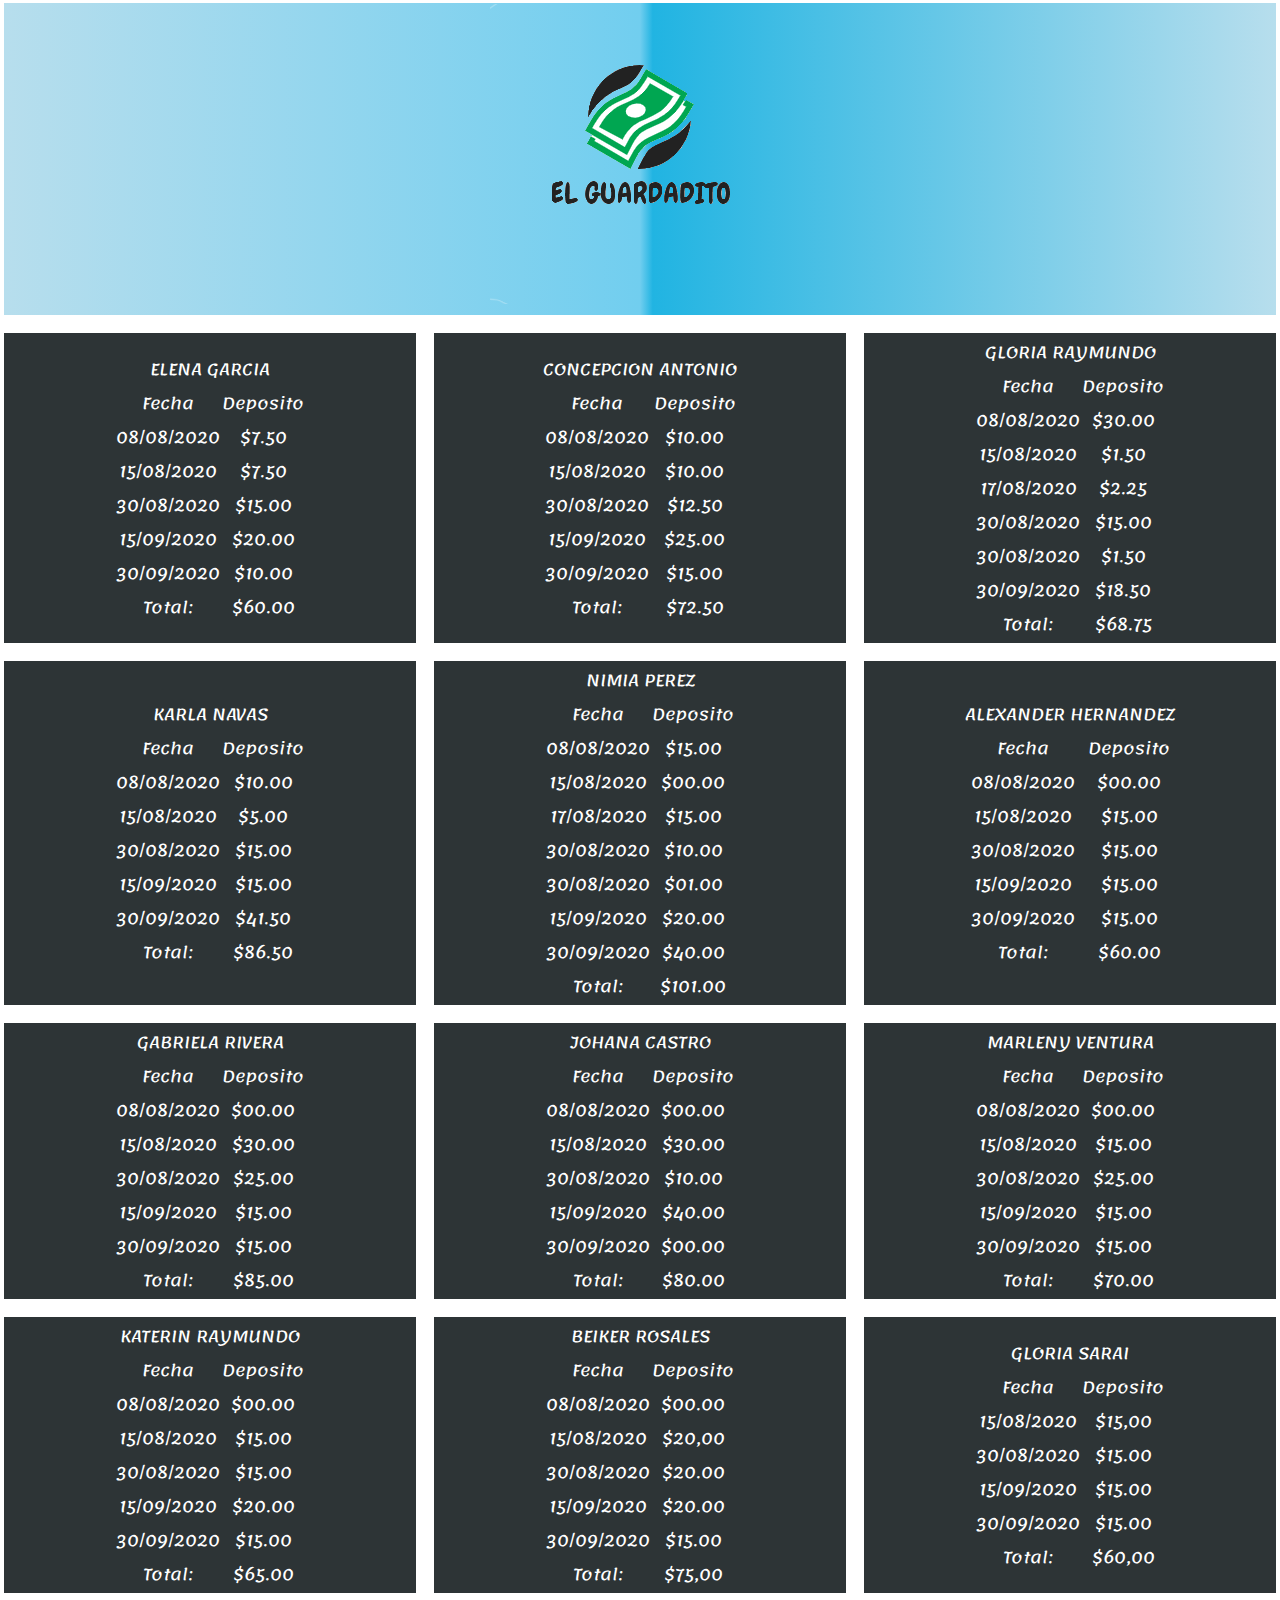
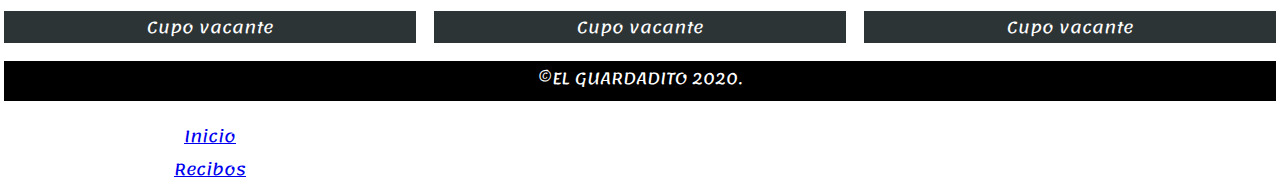
==== index.html @ 53674a28 "Update index.html" ====
<!DOCTYPE html>
<html lang="en">
<head>
    <meta charset="UTF-8">
    <meta name="viewport" content="width=device-width, initial-scale=1.0">
    <title>..:: EL GUARDADITO ::..</title>
    <link rel="shortcut icon" href="Assets/logo.ico" type="image/x-icon">
    <link href="https://fonts.googleapis.com/css2?family=Lemonada:wght@500&display=swap" rel="stylesheet">
    <link rel="stylesheet" href="css/estilo.css">
</head>
<body>
    <div class="contedor">
        <div class="Elemento1">
            <img src="Assets/logo.png">
        </div>

        <div class="nav">
            <ul>
                <li><a href="index.html">Inicio</a></li>
                <li><a href="../ElGuardadito/Page/Recibos.html">Recibos</a></li>
            </ul>
        </div>

        <div class="Elemento2">
            <table>
                <tr>
                    <td colspan="2">ELENA GARCIA</td>
                </tr>
                <tr>
                    <td>Fecha</td>
                    <td>Deposito</td>
                </tr>
                <tr>
                    <td>08/08/2020</td>
                    <td>$7.50</td>
                </tr>
                <tr>
                    <td>15/08/2020</td>
                    <td>$7.50</td>
                </tr>
                <tr>
                    <td>30/08/2020</td>
                    <td>$15.00</td>
                </tr>
                <tr>
                    <td>15/09/2020</td>
                    <td>$20.00</td>
                </tr>
                <tr>
                    <td>30/09/2020</td>
                    <td>$10.00</td>
                </tr>
                <tr>
                    <td>Total:</td>
                    <td>$60.00</td>
                </tr>
            </table>
        </div>

        <div class="Elemento3">
            <table>
                <tr>
                    <td colspan="2">CONCEPCION ANTONIO</td>
                </tr>
                <tr>
                    <td>Fecha</td>
                    <td>Deposito</td>
                </tr>
                <tr>
                    <td>08/08/2020</td>
                    <td>$10.00</td>
                </tr>
                <tr>
                    <td>15/08/2020</td>
                    <td>$10.00</td>
                </tr>
                <tr>
                    <td>30/08/2020</td>
                    <td>$12.50</td>
                </tr>
                <tr>
                    <td>15/09/2020</td>
                    <td>$25.00</td>
                </tr>
                <tr>
                    <td>30/09/2020</td>
                    <td>$15.00</td>
                </tr>
                <tr>
                    <td>Total:</td>
                    <td>$72.50</td>
                </tr>
            </table>
        </div>

        <div class="Elemento4">
            <table>
                <tr>
                    <td colspan="2">GLORIA RAYMUNDO</td>
                </tr>
                <tr>
                    <td>Fecha</td>
                    <td>Deposito</td>
                </tr>
                <tr>
                    <td>08/08/2020</td>
                    <td>$30.00</td>
                </tr>
                <tr>
                    <td>15/08/2020</td>
                    <td>$1.50</td>
                </tr>
                <tr>
                    <td>17/08/2020</td>
                    <td>$2.25</td>
                </tr>
                <tr>
                    <td>30/08/2020</td>
                    <td>$15.00</td>
                </tr>
                <tr>
                    <td>30/08/2020</td>
                    <td>$1.50</td>
                </tr>
                <tr>
                    <td>30/09/2020</td>
                    <td>$18.50</td>
                </tr>
                <tr>
                    <td>Total:</td>
                    <td>$68.75</td>
                </tr>
            </table>
        </div>

        <div class="Elemento5">
            <table>
                <tr>
                    <td colspan="2">KARLA NAVAS</td>
                </tr>
                <tr>
                    <td>Fecha</td>
                    <td>Deposito</td>
                </tr>
                <tr>
                    <td>08/08/2020</td>
                    <td>$10.00</td>
                </tr>
                <tr>
                    <td>15/08/2020</td>
                    <td>$5.00</td>
                </tr>
                <tr>
                    <td>30/08/2020</td>
                    <td>$15.00</td>
                </tr>
                <tr>
                    <td>15/09/2020</td>
                    <td>$15.00</td>
                </tr>
                <tr>
                    <td>30/09/2020</td>
                    <td>$41.50</td>
                </tr>
                <tr>
                    <td>Total:</td>
                    <td>$86.50</td>
                </tr>
            </table>
        </div>

        <div class="Elemento6">
            <table>
                <tr>
                    <td colspan="2">NIMIA PEREZ</td>
                </tr>
                <tr>
                    <td>Fecha</td>
                    <td>Deposito</td>
                </tr>
                <tr>
                    <td>08/08/2020</td>
                    <td>$15.00</td>
                </tr>
                <tr>
                    <td>15/08/2020</td>
                    <td>$00.00</td>
                </tr>
                <tr>
                    <td>17/08/2020</td>
                    <td>$15.00</td>
                </tr>
                <tr>
                    <td>30/08/2020</td>
                    <td>$10.00</td>
                </tr>
                <tr>
                    <td>30/08/2020</td>
                    <td>$01.00</td>
                </tr>
                <tr>
                    <td>15/09/2020</td>
                    <td>$20.00</td>
                </tr>
                <tr>
                    <td>30/09/2020</td>
                    <td>$40.00</td>
                </tr>
                <tr>
                    <td>Total:</td>
                    <td>$101.00</td>
                </tr>
            </table>
        </div>

        <div class="Elemento7">
            <table>
                <tr>
                    <td colspan="2">ALEXANDER HERNANDEZ</td>
                </tr>
                <tr>
                    <td>Fecha</td>
                    <td>Deposito</td>
                </tr>
                <tr>
                    <td>08/08/2020</td>
                    <td>$00.00</td>
                </tr>
                <tr>
                    <td>15/08/2020</td>
                    <td>$15.00</td>
                </tr>
                <tr>
                    <td>30/08/2020</td>
                    <td>$15.00</td>
                </tr>
                <tr>
                    <td>15/09/2020</td>
                    <td>$15.00</td>
                </tr>
                <tr>
                    <td>30/09/2020</td>
                    <td>$15.00</td>
                </tr>
                <tr>
                    <td>Total:</td>
                    <td>$60.00</td>
                </tr>
            </table>
        </div>

        <div class="Elemento8">
            <table>
                <tr>
                    <td colspan="2">GABRIELA RIVERA</td>
                </tr>
                <tr>
                    <td>Fecha</td>
                    <td>Deposito</td>
                </tr>
                <tr>
                    <td>08/08/2020</td>
                    <td>$00.00</td>
                </tr>
                <tr>
                    <td>15/08/2020</td>
                    <td>$30.00</td>
                </tr>
                <tr>
                    <td>30/08/2020</td>
                    <td>$25.00</td>
                </tr>
                <tr>
                    <td>15/09/2020</td>
                    <td>$15.00</td>
                </tr>
                <tr>
                    <td>30/09/2020</td>
                    <td>$15.00</td>
                </tr>
                <tr>
                    <td>Total:</td>
                    <td>$85.00</td>
                </tr>
            </table>
        </div>

        <div class="Elemento9">
            <table>
                <tr>
                    <td colspan="2">JOHANA CASTRO</td>
                </tr>
                <tr>
                    <td>Fecha</td>
                    <td>Deposito</td>
                </tr>
                <tr>
                    <td>08/08/2020</td>
                    <td>$00.00</td>
                </tr>
                <tr>
                    <td>15/08/2020</td>
                    <td>$30.00</td>
                </tr>
                <tr>
                    <td>30/08/2020</td>
                    <td>$10.00</td>
                </tr>
                <tr>
                    <td>15/09/2020</td>
                    <td>$40.00</td>
                </tr>
                <tr>
                    <td>30/09/2020</td>
                    <td>$00.00</td>
                </tr>
                <tr>
                    <td>Total:</td>
                    <td>$80.00</td>
                </tr>
            </table>
        </div>

        <div class="Elemento10">
            <table>
                <tr>
                    <td colspan="2">MARLENY VENTURA</td>
                </tr>
                <tr>
                    <td>Fecha</td>
                    <td>Deposito</td>
                </tr>
                <tr>
                    <td>08/08/2020</td>
                    <td>$00.00</td>
                </tr>
                <tr>
                    <td>15/08/2020</td>
                    <td>$15.00</td>
                </tr>
                <tr>
                    <td>30/08/2020</td>
                    <td>$25.00</td>
                </tr>
                <tr>
                    <td>15/09/2020</td>
                    <td>$15.00</td>
                </tr>
                <tr>
                    <td>30/09/2020</td>
                    <td>$15.00</td>
                </tr>
                <tr>
                    <td>Total:</td>
                    <td>$70.00</td>
                </tr>
            </table>
        </div>

        <div class="Elemento11">
            <table>
                <tr>
                    <td colspan="2">KATERIN RAYMUNDO</td>
                </tr>
                <tr>
                    <td>Fecha</td>
                    <td>Deposito</td>
                </tr>
                <tr>
                    <td>08/08/2020</td>
                    <td>$00.00</td>
                </tr>
                <tr>
                    <td>15/08/2020</td>
                    <td>$15.00</td>
                </tr>
                <tr>
                    <td>30/08/2020</td>
                    <td>$15.00</td>
                </tr>
                <tr>
                    <td>15/09/2020</td>
                    <td>$20.00</td>
                </tr>
                <tr>
                    <td>30/09/2020</td>
                    <td>$15.00</td>
                </tr>
                <tr>
                    <td>Total:</td>
                    <td>$65.00</td>
                </tr>
            </table>
        </div>

        <div class="Elemento12">
            <table>
                <tr>
                    <td colspan="2">BEIKER ROSALES</td>
                </tr>
                <tr>
                    <td>Fecha</td>
                    <td>Deposito</td>
                </tr>
                <tr>
                    <td>08/08/2020</td>
                    <td>$00.00</td>
                </tr>
                <tr>
                    <td>15/08/2020</td>
                    <td>$20,00</td>
                </tr>
                <tr>
                    <td>30/08/2020</td>
                    <td>$20.00</td>
                </tr>
                <tr>
                    <td>15/09/2020</td>
                    <td>$20.00</td>
                </tr>
                <tr>
                    <td>30/09/2020</td>
                    <td>$15.00</td>
                </tr>
                <tr>
                    <td>Total:</td>
                    <td>$75,00</td>
                </tr>
            </table>
        </div>

        <div class="Elemento13">
            <table>
                <tr>
                    <td colspan="2">GLORIA SARAI</td>
                </tr>
                <tr>
                    <td>Fecha</td>
                    <td>Deposito</td>
                </tr>
                <tr>
                    <td>15/08/2020</td>
                    <td>$15,00</td>
                </tr>
                <tr>
                    <td>30/08/2020</td>
                    <td>$15.00</td>
                </tr>
                <tr>
                    <td>15/09/2020</td>
                    <td>$15.00</td>
                </tr>
                <tr>
                    <td>30/09/2020</td>
                    <td>$15.00</td>
                </tr>
                <tr>
                    <td>Total:</td>
                    <td>$60,00</td>
                </tr>
            </table>
        </div>

        <div class="Elemento15">
            <tr>
                <td>Cupo vacante</td>
            </tr>
        </div>

        <div class="Elemento16">
            <tr>
                <td>Cupo vacante</td>
            </tr>
        </div>

        <div class="Elemento17">
            <tr>
                <td>Cupo vacante</td>
            </tr>
        </div>

        <div class="Elemento14">
            <p>&COPY;EL GUARDADITO 2020.</p>
        </div>
    </div>
</body>
</html>
---- css/estilo.css ----
*{
    padding: 0px;
    margin: 1px;
}

.contedor{
    font-family: 'Lemonada', cursive;
    display: grid;
    text-align: center;
    height: 80vh;
    gap: 1em;
    grid-template-columns: 1fr 1fr 1fr;
    grid-template-rows: repeat(3, auto);
    grid-template-areas:
    "E1 E1 E1"
    "E2 E3 E4"
    "E5 E6 E7"
    "E8 E9 E10"
    "E11 E12 E13"
    "E15 E16 E17"
    "E14 E14 E14";
}

.Elemento1{
    background: rgba(183,222,237,1);
    background: -moz-linear-gradient(left, rgba(183,222,237,1) 0%, rgba(113,206,239,1) 50%, rgba(33,180,226,1) 51%, rgba(183,222,237,1) 100%);
    background: -webkit-gradient(left top, right top, color-stop(0%, rgba(183,222,237,1)), color-stop(50%, rgba(113,206,239,1)), color-stop(51%, rgba(33,180,226,1)), color-stop(100%, rgba(183,222,237,1)));
    background: -webkit-linear-gradient(left, rgba(183,222,237,1) 0%, rgba(113,206,239,1) 50%, rgba(33,180,226,1) 51%, rgba(183,222,237,1) 100%);
    background: -o-linear-gradient(left, rgba(183,222,237,1) 0%, rgba(113,206,239,1) 50%, rgba(33,180,226,1) 51%, rgba(183,222,237,1) 100%);
    background: -ms-linear-gradient(left, rgba(183,222,237,1) 0%, rgba(113,206,239,1) 50%, rgba(33,180,226,1) 51%, rgba(183,222,237,1) 100%);
    background: linear-gradient(to right, rgba(183,222,237,1) 0%, rgba(113,206,239,1) 50%, rgba(33,180,226,1) 51%, rgba(183,222,237,1) 100%);
    filter: progid:DXImageTransform.Microsoft.gradient( startColorstr='#b7deed', endColorstr='#b7deed', GradientType=1 );
    grid-area: E1;
}

.Elemento2{grid-area: E2;}
.Elemento3{grid-area: E3;}
.Elemento4{grid-area: E4;}
.Elemento5{grid-area: E5;}
.Elemento6{grid-area: E6;}
.Elemento7{grid-area: E7;}
.Elemento8{grid-area: E8;}
.Elemento9{grid-area: E9;}
.Elemento10{grid-area: E10;}
.Elemento11{grid-area: E11;}
.Elemento12{grid-area: E12;}
.Elemento13{grid-area: E13;}
.Elemento15{grid-area: E15;}
.Elemento16{grid-area: E16;}
.Elemento17{grid-area: E17;}

.Elemento14{grid-area: E14; background: black; color: white; height: 40px;}

.contedor > .Elemento2:hover,
.contedor > .Elemento3:hover,
.contedor > .Elemento4:hover,
.contedor > .Elemento5:hover,
.contedor > .Elemento6:hover,
.contedor > .Elemento7:hover,
.contedor > .Elemento8:hover,
.contedor > .Elemento9:hover,
.contedor > .Elemento10:hover,
.contedor > .Elemento11:hover,
.contedor > .Elemento12:hover,
.contedor > .Elemento13:hover,
.contedor > .Elemento15:hover,
.contedor > .Elemento16:hover,
.contedor > .Elemento17:hover{
    cursor: pointer;
    color: #000000;
    background: rgba(168,189,106,1);
    background: -moz-linear-gradient(left, rgba(168,189,106,1) 0%, rgba(168,189,106,1) 9%, rgba(168,189,106,1) 19%, rgba(158,184,96,1) 26%, rgba(142,176,80,1) 38%, rgba(121,165,59,1) 53%, rgba(100,155,38,1) 68%, rgba(87,149,25,1) 77%, rgba(76,143,14,1) 85%, rgba(76,143,14,1) 93%, rgba(76,143,14,1) 100%);
    background: -webkit-gradient(left top, right top, color-stop(0%, rgba(168,189,106,1)), color-stop(9%, rgba(168,189,106,1)), color-stop(19%, rgba(168,189,106,1)), color-stop(26%, rgba(158,184,96,1)), color-stop(38%, rgba(142,176,80,1)), color-stop(53%, rgba(121,165,59,1)), color-stop(68%, rgba(100,155,38,1)), color-stop(77%, rgba(87,149,25,1)), color-stop(85%, rgba(76,143,14,1)), color-stop(93%, rgba(76,143,14,1)), color-stop(100%, rgba(76,143,14,1)));
    background: -webkit-linear-gradient(left, rgba(168,189,106,1) 0%, rgba(168,189,106,1) 9%, rgba(168,189,106,1) 19%, rgba(158,184,96,1) 26%, rgba(142,176,80,1) 38%, rgba(121,165,59,1) 53%, rgba(100,155,38,1) 68%, rgba(87,149,25,1) 77%, rgba(76,143,14,1) 85%, rgba(76,143,14,1) 93%, rgba(76,143,14,1) 100%);
    background: -o-linear-gradient(left, rgba(168,189,106,1) 0%, rgba(168,189,106,1) 9%, rgba(168,189,106,1) 19%, rgba(158,184,96,1) 26%, rgba(142,176,80,1) 38%, rgba(121,165,59,1) 53%, rgba(100,155,38,1) 68%, rgba(87,149,25,1) 77%, rgba(76,143,14,1) 85%, rgba(76,143,14,1) 93%, rgba(76,143,14,1) 100%);
    background: -ms-linear-gradient(left, rgba(168,189,106,1) 0%, rgba(168,189,106,1) 9%, rgba(168,189,106,1) 19%, rgba(158,184,96,1) 26%, rgba(142,176,80,1) 38%, rgba(121,165,59,1) 53%, rgba(100,155,38,1) 68%, rgba(87,149,25,1) 77%, rgba(76,143,14,1) 85%, rgba(76,143,14,1) 93%, rgba(76,143,14,1) 100%);
    background: linear-gradient(to right, rgba(168,189,106,1) 0%, rgba(168,189,106,1) 9%, rgba(168,189,106,1) 19%, rgba(158,184,96,1) 26%, rgba(142,176,80,1) 38%, rgba(121,165,59,1) 53%, rgba(100,155,38,1) 68%, rgba(87,149,25,1) 77%, rgba(76,143,14,1) 85%, rgba(76,143,14,1) 93%, rgba(76,143,14,1) 100%);
    filter: progid:DXImageTransform.Microsoft.gradient( startColorstr='#a8bd6a', endColorstr='#4c8f0e', GradientType=1 );
}

.contedor > .Elemento2,
.contedor > .Elemento3,
.contedor > .Elemento4,
.contedor > .Elemento5,
.contedor > .Elemento6,
.contedor > .Elemento7,
.contedor > .Elemento8,
.contedor > .Elemento9,
.contedor > .Elemento10,
.contedor > .Elemento11,
.contedor > .Elemento12,
.contedor > .Elemento13,
.contedor > .Elemento15,
.contedor > .Elemento16,
.contedor > .Elemento17{
    background: #2d3436;
    color: #ffffff;
    display: flex;
    align-items: center;
    justify-content: center;
    transition: all 0.5s ease;
}

div table tr td{
    text-align: center;
}

@media all and (max-width: 1000px){
   .contedor{
       grid-template-columns: 1fr 1fr;
       gap: 1em;
       grid-template-rows: repeat(2, auto);
       grid-template-areas:
       "E1 E1"
       "E2 E3"
       "E4 E5" 
       "E6 E7"
       "E8 E9" 
       "E10 E11"
       "E12 E13"
       "E15 E16"
       "E17 E17"
       "E14 E14";
   } 
}

@media all and (max-width: 600px){
    .contedor{
        height: 200vh;
        grid-template-columns: 1fr;
        gap: 1em;
        grid-template-rows: repeat(1, auto);
        grid-template-areas:
        "E1"
        "E2"
        "E3"
        "E4"
        "E5" 
        "E6"
        "E7"
        "E8"
        "E9" 
        "E10"
        "E11"
        "E12"
        "E13"
        "E15"
        "E16"
        "E17"
        "E14";
    }
}
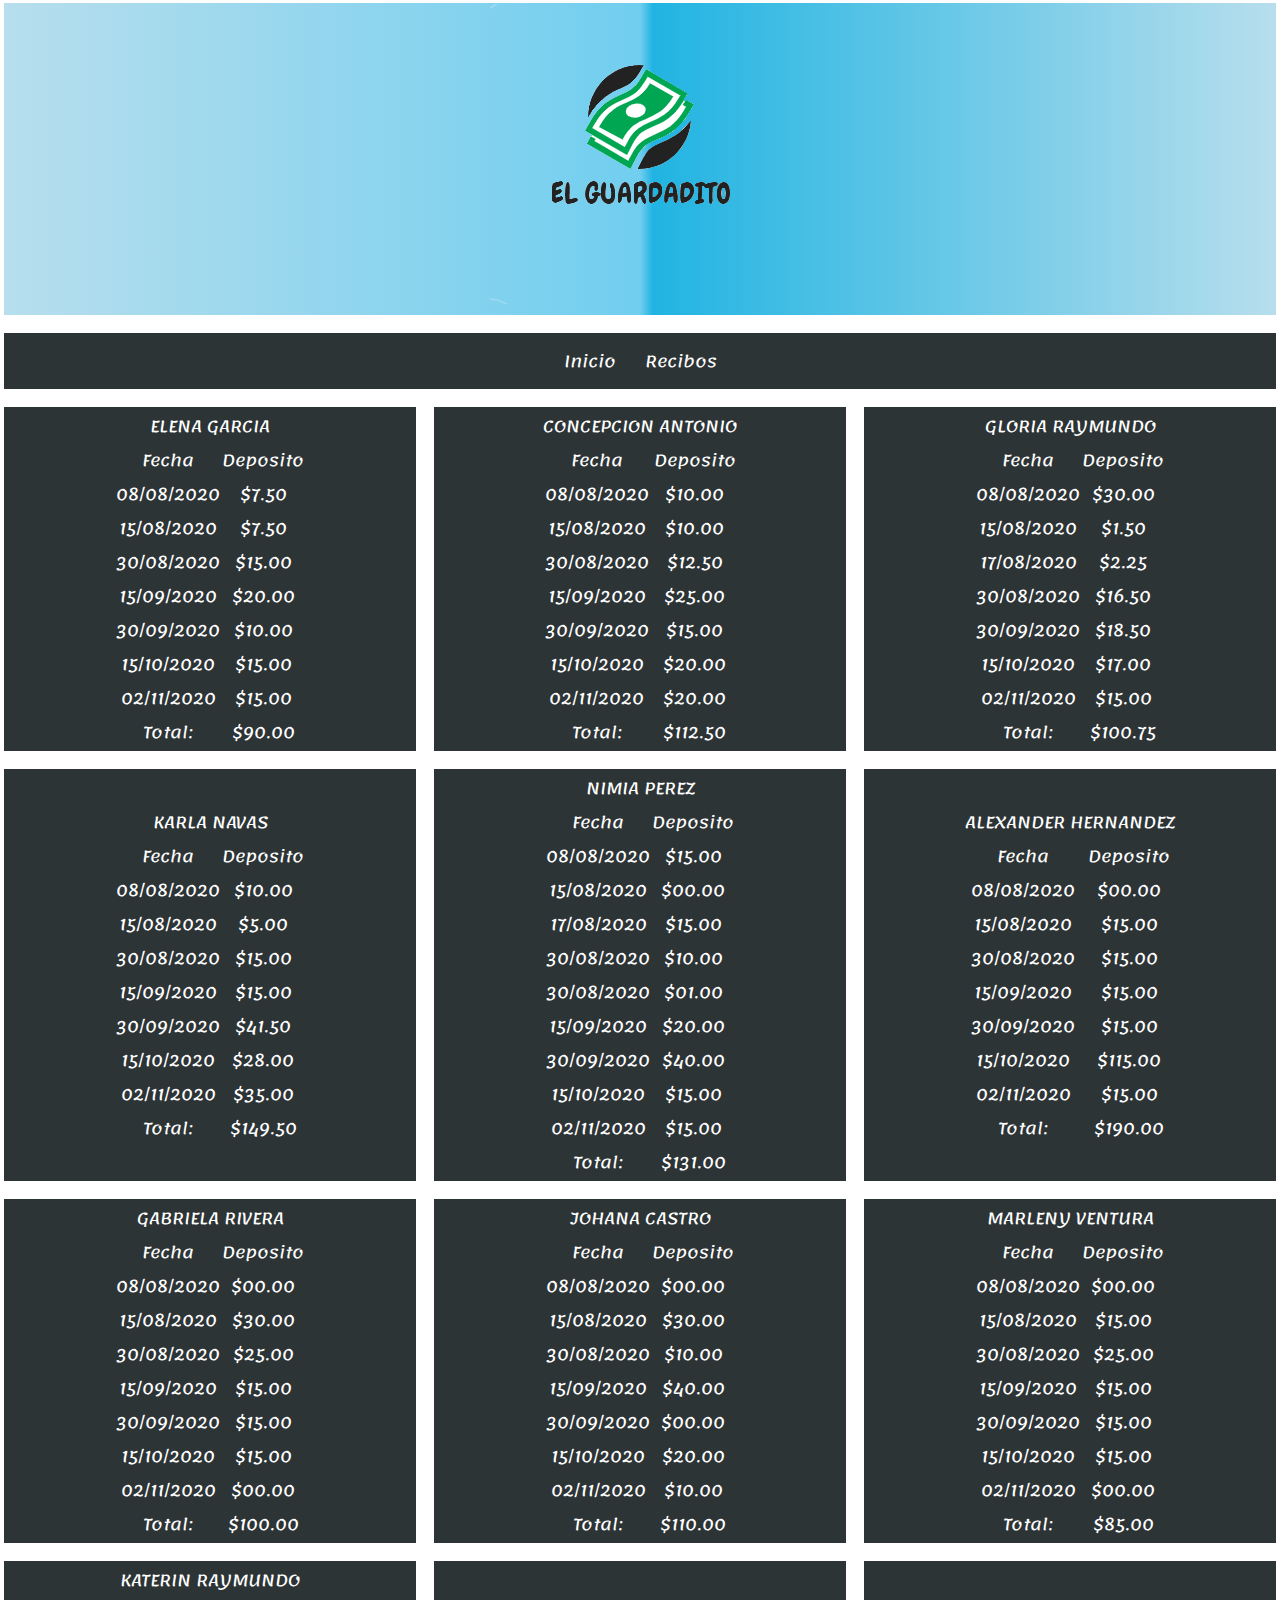
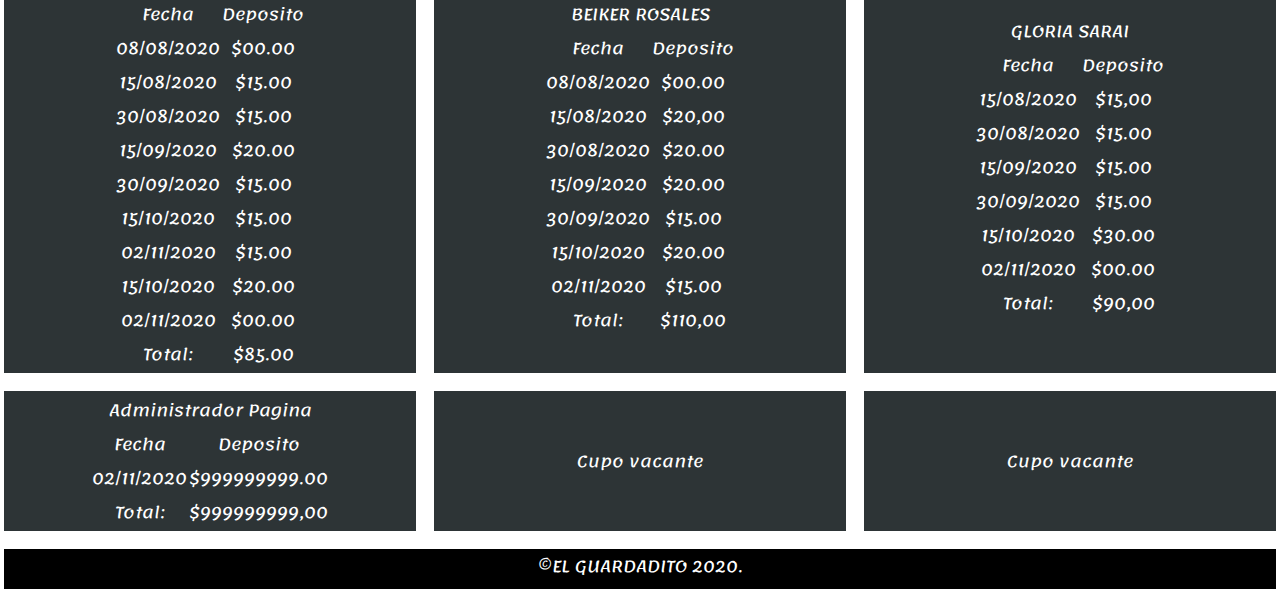
==== commit 0992970d: "Update index.html" ====
--- a/index.html
+++ b/index.html
@@ -51,8 +51,16 @@
                     <td>$10.00</td>
                 </tr>
                 <tr>
-                    <td>Total:</td>
-                    <td>$60.00</td>
+                    <td>15/10/2020</td>
+                    <td>$15.00</td>
+                </tr>
+                <tr>
+                    <td>02/11/2020</td>
+                    <td>$15.00</td>
+                </tr>
+                <tr>
+                    <td>Total:</td>
+                    <td>$90.00</td>
                 </tr>
             </table>
         </div>
@@ -87,8 +95,16 @@
                     <td>$15.00</td>
                 </tr>
                 <tr>
-                    <td>Total:</td>
-                    <td>$72.50</td>
+                    <td>15/10/2020</td>
+                    <td>$20.00</td>
+                </tr>
+                <tr>
+                    <td>02/11/2020</td>
+                    <td>$20.00</td>
+                </tr>
+                <tr>
+                    <td>Total:</td>
+                    <td>$112.50</td>
                 </tr>
             </table>
         </div>
@@ -116,19 +132,23 @@
                 </tr>
                 <tr>
                     <td>30/08/2020</td>
-                    <td>$15.00</td>
-                </tr>
-                <tr>
-                    <td>30/08/2020</td>
-                    <td>$1.50</td>
+                    <td>$16.50</td>
                 </tr>
                 <tr>
                     <td>30/09/2020</td>
                     <td>$18.50</td>
                 </tr>
                 <tr>
-                    <td>Total:</td>
-                    <td>$68.75</td>
+                    <td>15/10/2020</td>
+                    <td>$17.00</td>
+                </tr>
+                <tr>
+                    <td>02/11/2020</td>
+                    <td>$15.00</td>
+                </tr>
+                <tr>
+                    <td>Total:</td>
+                    <td>$100.75</td>
                 </tr>
             </table>
         </div>
@@ -163,8 +183,16 @@
                     <td>$41.50</td>
                 </tr>
                 <tr>
-                    <td>Total:</td>
-                    <td>$86.50</td>
+                    <td>15/10/2020</td>
+                    <td>$28.00</td>
+                </tr>
+                <tr>
+                    <td>02/11/2020</td>
+                    <td>$35.00</td>
+                </tr>
+                <tr>
+                    <td>Total:</td>
+                    <td>$149.50</td>
                 </tr>
             </table>
         </div>
@@ -207,8 +235,16 @@
                     <td>$40.00</td>
                 </tr>
                 <tr>
-                    <td>Total:</td>
-                    <td>$101.00</td>
+                    <td>15/10/2020</td>
+                    <td>$15.00</td>
+                </tr>
+                <tr>
+                    <td>02/11/2020</td>
+                    <td>$15.00</td>
+                </tr>
+                <tr>
+                    <td>Total:</td>
+                    <td>$131.00</td>
                 </tr>
             </table>
         </div>
@@ -243,8 +279,16 @@
                     <td>$15.00</td>
                 </tr>
                 <tr>
-                    <td>Total:</td>
-                    <td>$60.00</td>
+                    <td>15/10/2020</td>
+                    <td>$115.00</td>
+                </tr>
+                <tr>
+                    <td>02/11/2020</td>
+                    <td>$15.00</td>
+                </tr>
+                <tr>
+                    <td>Total:</td>
+                    <td>$190.00</td>
                 </tr>
             </table>
         </div>
@@ -279,192 +323,262 @@
                     <td>$15.00</td>
                 </tr>
                 <tr>
+                    <td>15/10/2020</td>
+                    <td>$15.00</td>
+                </tr>
+                <tr>
+                    <td>02/11/2020</td>
+                    <td>$00.00</td>
+                </tr>
+                <tr>
+                    <td>Total:</td>
+                    <td>$100.00</td>
+                </tr>
+            </table>
+        </div>
+
+        <div class="Elemento9">
+            <table>
+                <tr>
+                    <td colspan="2">JOHANA CASTRO</td>
+                </tr>
+                <tr>
+                    <td>Fecha</td>
+                    <td>Deposito</td>
+                </tr>
+                <tr>
+                    <td>08/08/2020</td>
+                    <td>$00.00</td>
+                </tr>
+                <tr>
+                    <td>15/08/2020</td>
+                    <td>$30.00</td>
+                </tr>
+                <tr>
+                    <td>30/08/2020</td>
+                    <td>$10.00</td>
+                </tr>
+                <tr>
+                    <td>15/09/2020</td>
+                    <td>$40.00</td>
+                </tr>
+                <tr>
+                    <td>30/09/2020</td>
+                    <td>$00.00</td>
+                </tr>
+                <tr>
+                    <td>15/10/2020</td>
+                    <td>$20.00</td>
+                </tr>
+                <tr>
+                    <td>02/11/2020</td>
+                    <td>$10.00</td>
+                </tr>
+                <tr>
+                    <td>Total:</td>
+                    <td>$110.00</td>
+                </tr>
+            </table>
+        </div>
+
+        <div class="Elemento10">
+            <table>
+                <tr>
+                    <td colspan="2">MARLENY VENTURA</td>
+                </tr>
+                <tr>
+                    <td>Fecha</td>
+                    <td>Deposito</td>
+                </tr>
+                <tr>
+                    <td>08/08/2020</td>
+                    <td>$00.00</td>
+                </tr>
+                <tr>
+                    <td>15/08/2020</td>
+                    <td>$15.00</td>
+                </tr>
+                <tr>
+                    <td>30/08/2020</td>
+                    <td>$25.00</td>
+                </tr>
+                <tr>
+                    <td>15/09/2020</td>
+                    <td>$15.00</td>
+                </tr>
+                <tr>
+                    <td>30/09/2020</td>
+                    <td>$15.00</td>
+                </tr>
+                <tr>
+                    <td>15/10/2020</td>
+                    <td>$15.00</td>
+                </tr>
+                <tr>
+                    <td>02/11/2020</td>
+                    <td>$00.00</td>
+                </tr>
+                <tr>
                     <td>Total:</td>
                     <td>$85.00</td>
                 </tr>
             </table>
         </div>
 
-        <div class="Elemento9">
-            <table>
-                <tr>
-                    <td colspan="2">JOHANA CASTRO</td>
-                </tr>
-                <tr>
-                    <td>Fecha</td>
-                    <td>Deposito</td>
-                </tr>
-                <tr>
-                    <td>08/08/2020</td>
-                    <td>$00.00</td>
-                </tr>
-                <tr>
-                    <td>15/08/2020</td>
+        <div class="Elemento11">
+            <table>
+                <tr>
+                    <td colspan="2">KATERIN RAYMUNDO</td>
+                </tr>
+                <tr>
+                    <td>Fecha</td>
+                    <td>Deposito</td>
+                </tr>
+                <tr>
+                    <td>08/08/2020</td>
+                    <td>$00.00</td>
+                </tr>
+                <tr>
+                    <td>15/08/2020</td>
+                    <td>$15.00</td>
+                </tr>
+                <tr>
+                    <td>30/08/2020</td>
+                    <td>$15.00</td>
+                </tr>
+                <tr>
+                    <td>15/09/2020</td>
+                    <td>$20.00</td>
+                </tr>
+                <tr>
+                    <td>30/09/2020</td>
+                    <td>$15.00</td>
+                </tr>
+                <tr>
+                    <td>15/10/2020</td>
+                    <td>$15.00</td>
+                </tr>
+                <tr>
+                    <td>02/11/2020</td>
+                    <td>$15.00</td>
+                </tr>
+                <tr>
+                    <td>15/10/2020</td>
+                    <td>$20.00</td>
+                </tr>
+                <tr>
+                    <td>02/11/2020</td>
+                    <td>$00.00</td>
+                </tr>
+                <tr>
+                    <td>Total:</td>
+                    <td>$85.00</td>
+                </tr>
+            </table>
+        </div>
+
+        <div class="Elemento12">
+            <table>
+                <tr>
+                    <td colspan="2">BEIKER ROSALES</td>
+                </tr>
+                <tr>
+                    <td>Fecha</td>
+                    <td>Deposito</td>
+                </tr>
+                <tr>
+                    <td>08/08/2020</td>
+                    <td>$00.00</td>
+                </tr>
+                <tr>
+                    <td>15/08/2020</td>
+                    <td>$20,00</td>
+                </tr>
+                <tr>
+                    <td>30/08/2020</td>
+                    <td>$20.00</td>
+                </tr>
+                <tr>
+                    <td>15/09/2020</td>
+                    <td>$20.00</td>
+                </tr>
+                <tr>
+                    <td>30/09/2020</td>
+                    <td>$15.00</td>
+                </tr>
+                <tr>
+                    <td>15/10/2020</td>
+                    <td>$20.00</td>
+                </tr>
+                <tr>
+                    <td>02/11/2020</td>
+                    <td>$15.00</td>
+                </tr>
+                <tr>
+                    <td>Total:</td>
+                    <td>$110,00</td>
+                </tr>
+            </table>
+        </div>
+
+        <div class="Elemento13">
+            <table>
+                <tr>
+                    <td colspan="2">GLORIA SARAI</td>
+                </tr>
+                <tr>
+                    <td>Fecha</td>
+                    <td>Deposito</td>
+                </tr>
+                <tr>
+                    <td>15/08/2020</td>
+                    <td>$15,00</td>
+                </tr>
+                <tr>
+                    <td>30/08/2020</td>
+                    <td>$15.00</td>
+                </tr>
+                <tr>
+                    <td>15/09/2020</td>
+                    <td>$15.00</td>
+                </tr>
+                <tr>
+                    <td>30/09/2020</td>
+                    <td>$15.00</td>
+                </tr>
+                <tr>
+                    <td>15/10/2020</td>
                     <td>$30.00</td>
                 </tr>
                 <tr>
-                    <td>30/08/2020</td>
-                    <td>$10.00</td>
-                </tr>
-                <tr>
-                    <td>15/09/2020</td>
-                    <td>$40.00</td>
-                </tr>
-                <tr>
-                    <td>30/09/2020</td>
-                    <td>$00.00</td>
-                </tr>
-                <tr>
-                    <td>Total:</td>
-                    <td>$80.00</td>
-                </tr>
-            </table>
-        </div>
-
-        <div class="Elemento10">
-            <table>
-                <tr>
-                    <td colspan="2">MARLENY VENTURA</td>
-                </tr>
-                <tr>
-                    <td>Fecha</td>
-                    <td>Deposito</td>
-                </tr>
-                <tr>
-                    <td>08/08/2020</td>
-                    <td>$00.00</td>
-                </tr>
-                <tr>
-                    <td>15/08/2020</td>
-                    <td>$15.00</td>
-                </tr>
-                <tr>
-                    <td>30/08/2020</td>
-                    <td>$25.00</td>
-                </tr>
-                <tr>
-                    <td>15/09/2020</td>
-                    <td>$15.00</td>
-                </tr>
-                <tr>
-                    <td>30/09/2020</td>
-                    <td>$15.00</td>
-                </tr>
-                <tr>
-                    <td>Total:</td>
-                    <td>$70.00</td>
-                </tr>
-            </table>
-        </div>
-
-        <div class="Elemento11">
-            <table>
-                <tr>
-                    <td colspan="2">KATERIN RAYMUNDO</td>
-                </tr>
-                <tr>
-                    <td>Fecha</td>
-                    <td>Deposito</td>
-                </tr>
-                <tr>
-                    <td>08/08/2020</td>
-                    <td>$00.00</td>
-                </tr>
-                <tr>
-                    <td>15/08/2020</td>
-                    <td>$15.00</td>
-                </tr>
-                <tr>
-                    <td>30/08/2020</td>
-                    <td>$15.00</td>
-                </tr>
-                <tr>
-                    <td>15/09/2020</td>
-                    <td>$20.00</td>
-                </tr>
-                <tr>
-                    <td>30/09/2020</td>
-                    <td>$15.00</td>
-                </tr>
-                <tr>
-                    <td>Total:</td>
-                    <td>$65.00</td>
-                </tr>
-            </table>
-        </div>
-
-        <div class="Elemento12">
-            <table>
-                <tr>
-                    <td colspan="2">BEIKER ROSALES</td>
-                </tr>
-                <tr>
-                    <td>Fecha</td>
-                    <td>Deposito</td>
-                </tr>
-                <tr>
-                    <td>08/08/2020</td>
-                    <td>$00.00</td>
-                </tr>
-                <tr>
-                    <td>15/08/2020</td>
-                    <td>$20,00</td>
-                </tr>
-                <tr>
-                    <td>30/08/2020</td>
-                    <td>$20.00</td>
-                </tr>
-                <tr>
-                    <td>15/09/2020</td>
-                    <td>$20.00</td>
-                </tr>
-                <tr>
-                    <td>30/09/2020</td>
-                    <td>$15.00</td>
-                </tr>
-                <tr>
-                    <td>Total:</td>
-                    <td>$75,00</td>
-                </tr>
-            </table>
-        </div>
-
-        <div class="Elemento13">
-            <table>
-                <tr>
-                    <td colspan="2">GLORIA SARAI</td>
-                </tr>
-                <tr>
-                    <td>Fecha</td>
-                    <td>Deposito</td>
-                </tr>
-                <tr>
-                    <td>15/08/2020</td>
-                    <td>$15,00</td>
-                </tr>
-                <tr>
-                    <td>30/08/2020</td>
-                    <td>$15.00</td>
-                </tr>
-                <tr>
-                    <td>15/09/2020</td>
-                    <td>$15.00</td>
-                </tr>
-                <tr>
-                    <td>30/09/2020</td>
-                    <td>$15.00</td>
-                </tr>
-                <tr>
-                    <td>Total:</td>
-                    <td>$60,00</td>
+                    <td>02/11/2020</td>
+                    <td>$00.00</td>
+                </tr>
+                <tr>
+                    <td>Total:</td>
+                    <td>$90,00</td>
                 </tr>
             </table>
         </div>
 
         <div class="Elemento15">
-            <tr>
-                <td>Cupo vacante</td>
-            </tr>
+            <table>
+                <tr>
+                    <td colspan="2">Administrador Pagina</td>
+                </tr>
+                <tr>
+                    <td>Fecha</td>
+                    <td>Deposito</td>
+                </tr>
+                <tr>
+                    <td>02/11/2020</td>
+                    <td>$999999999.00</td>
+                </tr>
+                <tr>
+                    <td>Total:</td>
+                    <td>$999999999,00</td>
+                </tr>
+            </table>
         </div>
 
         <div class="Elemento16">
--- a/css/estilo.css
+++ b/css/estilo.css
@@ -13,6 +13,7 @@
     grid-template-rows: repeat(3, auto);
     grid-template-areas:
     "E1 E1 E1"
+    "NAV NAV NAV"
     "E2 E3 E4"
     "E5 E6 E7"
     "E8 E9 E10"
@@ -33,6 +34,10 @@
     grid-area: E1;
 }
 
+.nav{
+    background: #000000;
+}
+.nav{grid-area: NAV;}
 .Elemento2{grid-area: E2;}
 .Elemento3{grid-area: E3;}
 .Elemento4{grid-area: E4;}
@@ -78,6 +83,7 @@
     filter: progid:DXImageTransform.Microsoft.gradient( startColorstr='#a8bd6a', endColorstr='#4c8f0e', GradientType=1 );
 }
 
+.contedor > .nav,
 .contedor > .Elemento2,
 .contedor > .Elemento3,
 .contedor > .Elemento4,
@@ -105,6 +111,36 @@
     text-align: center;
 }
 
+ul{
+    list-style: none;
+    margin: 0px;
+    padding: 0px;
+}
+
+ul li{
+    display: inline-block;
+}
+
+ul li a{
+    color:white;
+    display: block;
+    padding: 10px;
+    text-decoration: none;
+}
+
+ul li a:hover{
+    cursor: pointer;
+    color: #000000;
+    background: rgba(168,189,106,1);
+    background: -moz-linear-gradient(left, rgba(168,189,106,1) 0%, rgba(168,189,106,1) 9%, rgba(168,189,106,1) 19%, rgba(158,184,96,1) 26%, rgba(142,176,80,1) 38%, rgba(121,165,59,1) 53%, rgba(100,155,38,1) 68%, rgba(87,149,25,1) 77%, rgba(76,143,14,1) 85%, rgba(76,143,14,1) 93%, rgba(76,143,14,1) 100%);
+    background: -webkit-gradient(left top, right top, color-stop(0%, rgba(168,189,106,1)), color-stop(9%, rgba(168,189,106,1)), color-stop(19%, rgba(168,189,106,1)), color-stop(26%, rgba(158,184,96,1)), color-stop(38%, rgba(142,176,80,1)), color-stop(53%, rgba(121,165,59,1)), color-stop(68%, rgba(100,155,38,1)), color-stop(77%, rgba(87,149,25,1)), color-stop(85%, rgba(76,143,14,1)), color-stop(93%, rgba(76,143,14,1)), color-stop(100%, rgba(76,143,14,1)));
+    background: -webkit-linear-gradient(left, rgba(168,189,106,1) 0%, rgba(168,189,106,1) 9%, rgba(168,189,106,1) 19%, rgba(158,184,96,1) 26%, rgba(142,176,80,1) 38%, rgba(121,165,59,1) 53%, rgba(100,155,38,1) 68%, rgba(87,149,25,1) 77%, rgba(76,143,14,1) 85%, rgba(76,143,14,1) 93%, rgba(76,143,14,1) 100%);
+    background: -o-linear-gradient(left, rgba(168,189,106,1) 0%, rgba(168,189,106,1) 9%, rgba(168,189,106,1) 19%, rgba(158,184,96,1) 26%, rgba(142,176,80,1) 38%, rgba(121,165,59,1) 53%, rgba(100,155,38,1) 68%, rgba(87,149,25,1) 77%, rgba(76,143,14,1) 85%, rgba(76,143,14,1) 93%, rgba(76,143,14,1) 100%);
+    background: -ms-linear-gradient(left, rgba(168,189,106,1) 0%, rgba(168,189,106,1) 9%, rgba(168,189,106,1) 19%, rgba(158,184,96,1) 26%, rgba(142,176,80,1) 38%, rgba(121,165,59,1) 53%, rgba(100,155,38,1) 68%, rgba(87,149,25,1) 77%, rgba(76,143,14,1) 85%, rgba(76,143,14,1) 93%, rgba(76,143,14,1) 100%);
+    background: linear-gradient(to right, rgba(168,189,106,1) 0%, rgba(168,189,106,1) 9%, rgba(168,189,106,1) 19%, rgba(158,184,96,1) 26%, rgba(142,176,80,1) 38%, rgba(121,165,59,1) 53%, rgba(100,155,38,1) 68%, rgba(87,149,25,1) 77%, rgba(76,143,14,1) 85%, rgba(76,143,14,1) 93%, rgba(76,143,14,1) 100%);
+    filter: progid:DXImageTransform.Microsoft.gradient( startColorstr='#a8bd6a', endColorstr='#4c8f0e', GradientType=1 );
+}
+
 @media all and (max-width: 1000px){
    .contedor{
        grid-template-columns: 1fr 1fr;
@@ -112,6 +148,7 @@
        grid-template-rows: repeat(2, auto);
        grid-template-areas:
        "E1 E1"
+       "NAV NAV"
        "E2 E3"
        "E4 E5" 
        "E6 E7"
@@ -132,6 +169,7 @@
         grid-template-rows: repeat(1, auto);
         grid-template-areas:
         "E1"
+        "NAV"
         "E2"
         "E3"
         "E4"
@@ -149,4 +187,4 @@
         "E17"
         "E14";
     }
-} 
+}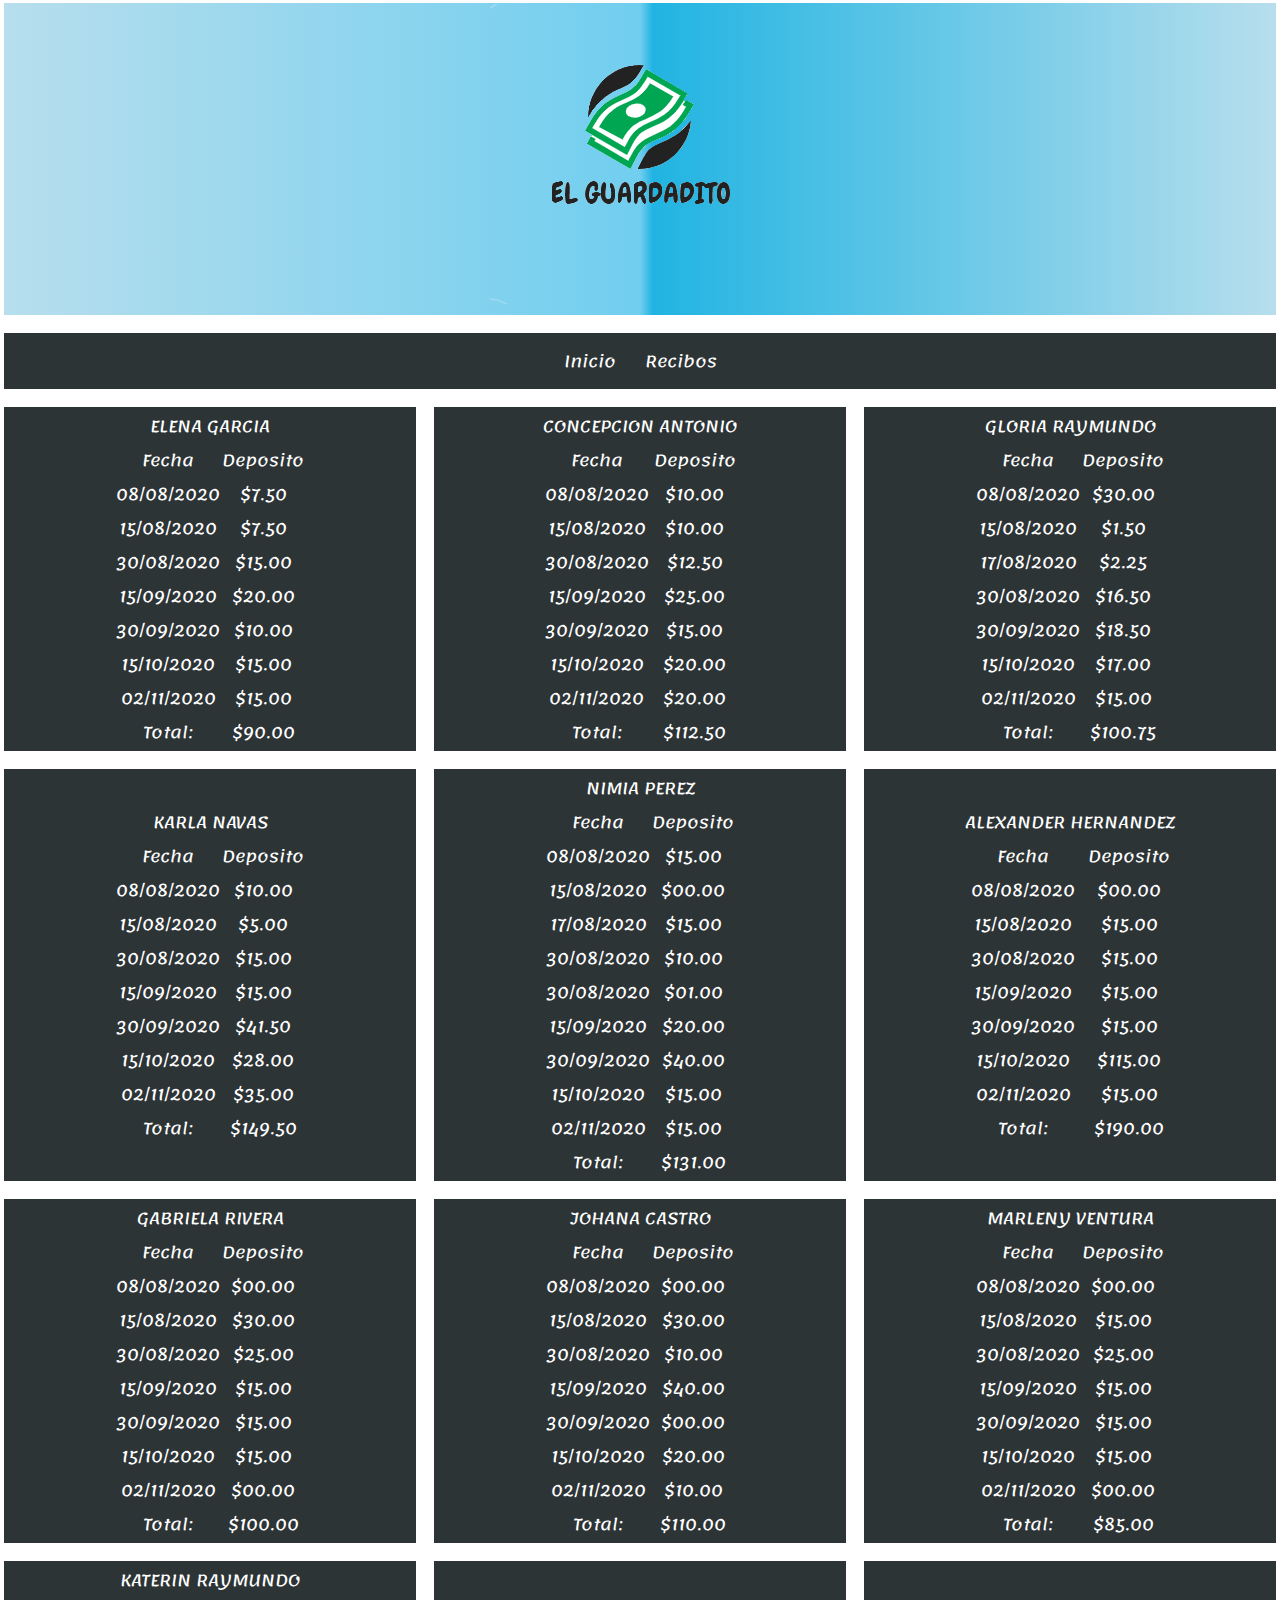
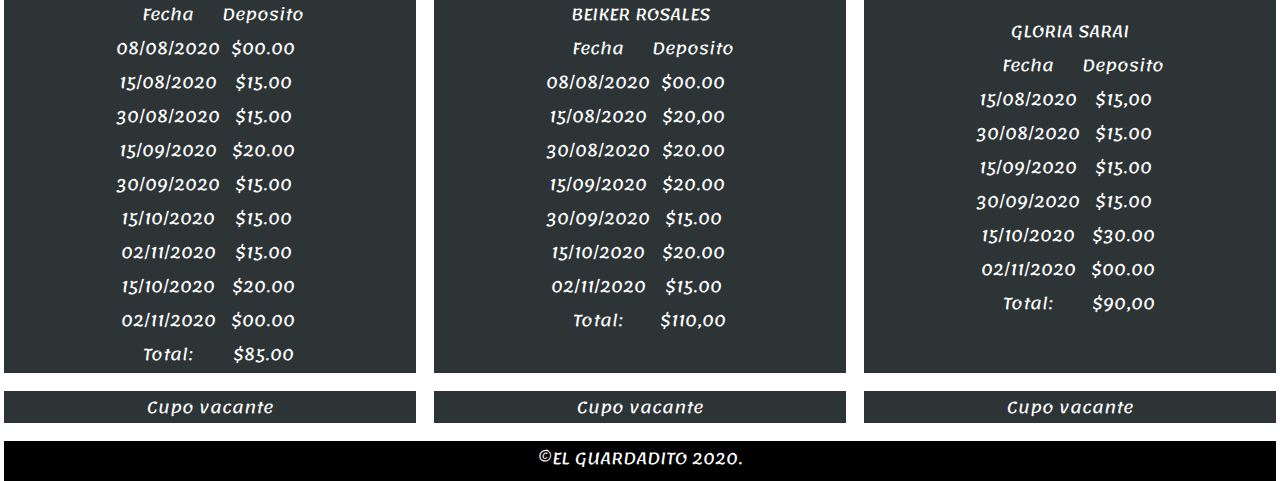
==== commit 879c53c6: "Update index.html" ====
--- a/index.html
+++ b/index.html
@@ -562,22 +562,9 @@
         </div>
 
         <div class="Elemento15">
-            <table>
-                <tr>
-                    <td colspan="2">Administrador Pagina</td>
-                </tr>
-                <tr>
-                    <td>Fecha</td>
-                    <td>Deposito</td>
-                </tr>
-                <tr>
-                    <td>02/11/2020</td>
-                    <td>$999999999.00</td>
-                </tr>
-                <tr>
-                    <td>Total:</td>
-                    <td>$999999999,00</td>
-                </tr>
+            <tr>
+                <td>Cupo vacante</td>
+            </tr>
             </table>
         </div>
 
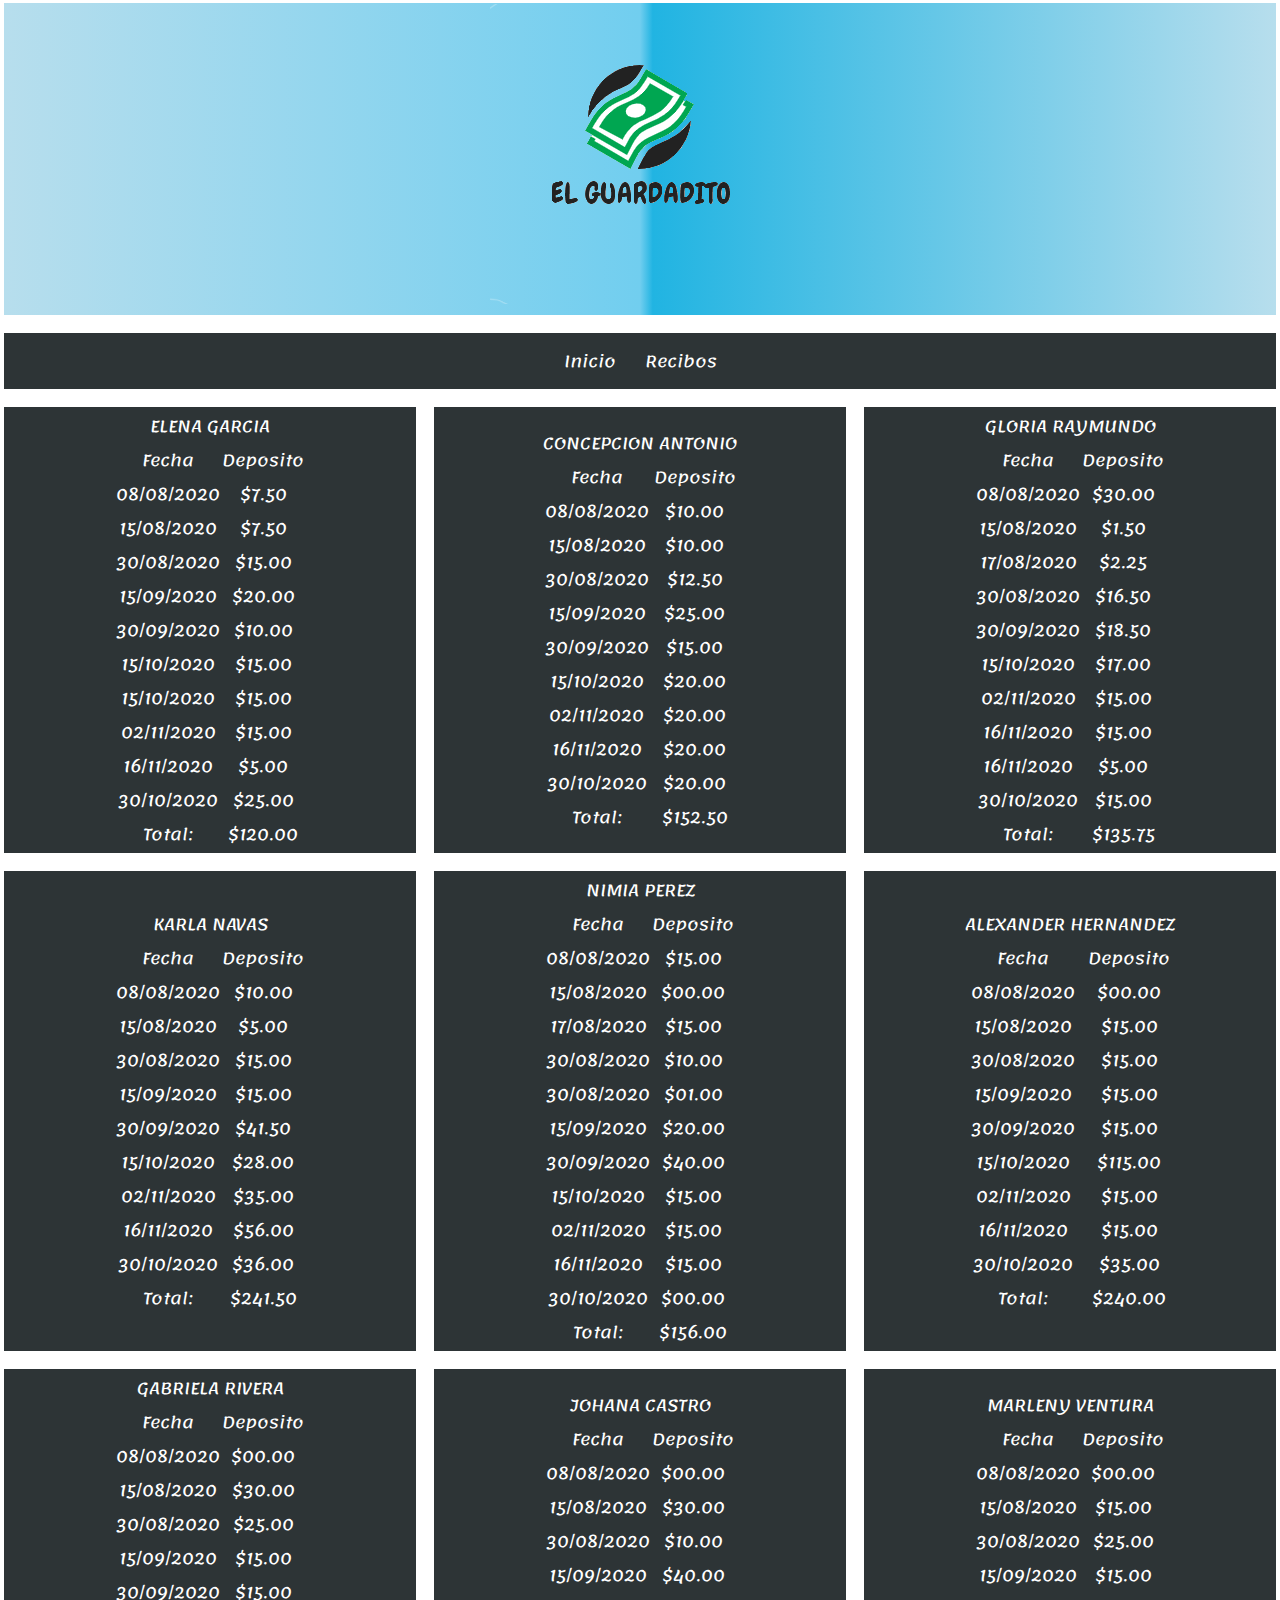
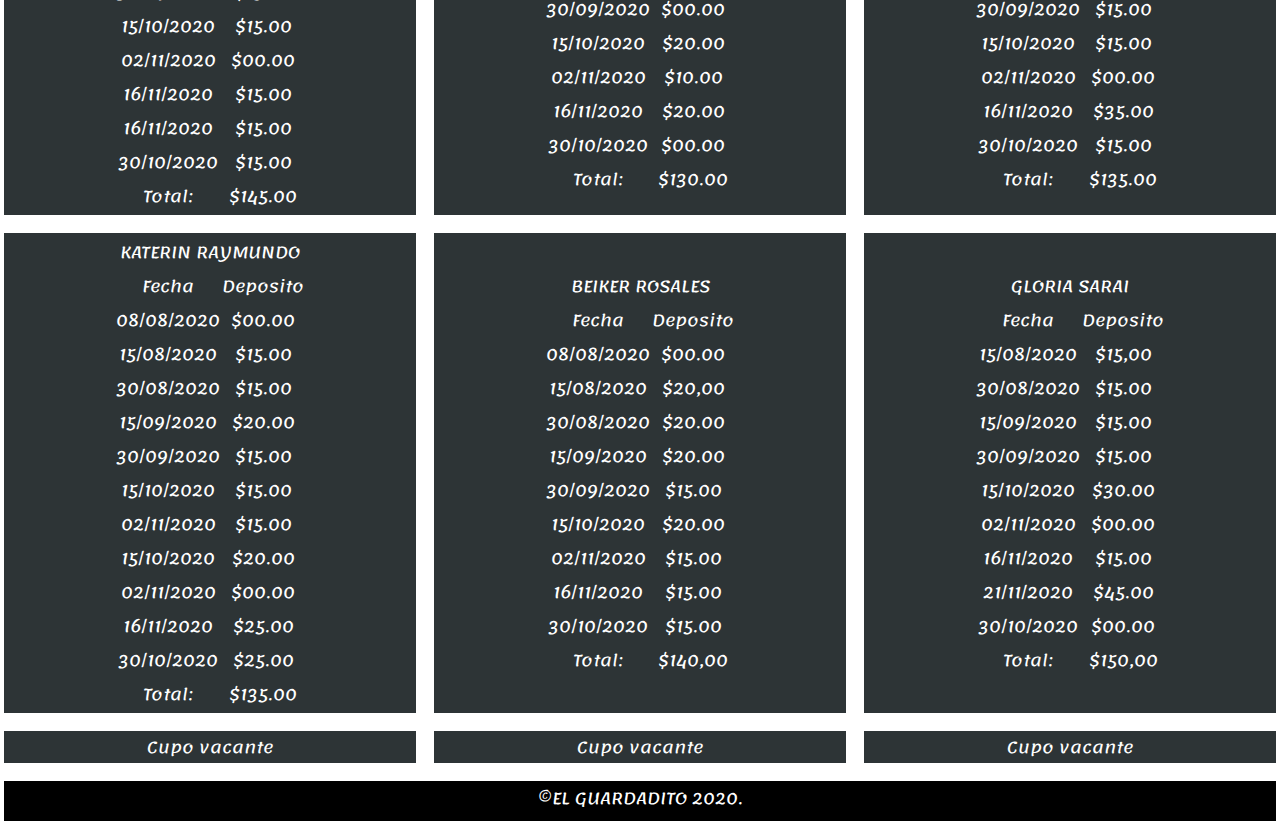
==== commit a31a2aeb: "Update index.html" ====
--- a/index.html
+++ b/index.html
@@ -54,13 +54,25 @@
                     <td>15/10/2020</td>
                     <td>$15.00</td>
                 </tr>
-                <tr>
-                    <td>02/11/2020</td>
-                    <td>$15.00</td>
-                </tr>
-                <tr>
-                    <td>Total:</td>
-                    <td>$90.00</td>
+                    <tr>
+                    <td>15/10/2020</td>
+                    <td>$15.00</td>
+                </tr>
+                <tr>
+                    <td>02/11/2020</td>
+                    <td>$15.00</td>
+                </tr>
+                <tr>
+                    <td>16/11/2020</td>
+                    <td>$5.00</td>
+                </tr>
+                <tr>
+                    <td>30/10/2020</td>
+                    <td>$25.00</td>
+                </tr>
+                <tr>
+                    <td>Total:</td>
+                    <td>$120.00</td>
                 </tr>
             </table>
         </div>
@@ -103,8 +115,16 @@
                     <td>$20.00</td>
                 </tr>
                 <tr>
-                    <td>Total:</td>
-                    <td>$112.50</td>
+                    <td>16/11/2020</td>
+                    <td>$20.00</td>
+                </tr>
+                <tr>
+                    <td>30/10/2020</td>
+                    <td>$20.00</td>
+                </tr>
+                <tr>
+                    <td>Total:</td>
+                    <td>$152.50</td>
                 </tr>
             </table>
         </div>
@@ -147,8 +167,20 @@
                     <td>$15.00</td>
                 </tr>
                 <tr>
-                    <td>Total:</td>
-                    <td>$100.75</td>
+                    <td>16/11/2020</td>
+                    <td>$15.00</td>
+                </tr>
+                <tr>
+                    <td>16/11/2020</td>
+                    <td>$5.00</td>
+                </tr>
+                <tr>
+                    <td>30/10/2020</td>
+                    <td>$15.00</td>
+                </tr>
+                <tr>
+                    <td>Total:</td>
+                    <td>$135.75</td>
                 </tr>
             </table>
         </div>
@@ -191,8 +223,16 @@
                     <td>$35.00</td>
                 </tr>
                 <tr>
-                    <td>Total:</td>
-                    <td>$149.50</td>
+                    <td>16/11/2020</td>
+                    <td>$56.00</td>
+                </tr>
+                <tr>
+                    <td>30/10/2020</td>
+                    <td>$36.00</td>
+                </tr>
+                <tr>
+                    <td>Total:</td>
+                    <td>$241.50</td>
                 </tr>
             </table>
         </div>
@@ -243,8 +283,16 @@
                     <td>$15.00</td>
                 </tr>
                 <tr>
-                    <td>Total:</td>
-                    <td>$131.00</td>
+                    <td>16/11/2020</td>
+                    <td>$15.00</td>
+                </tr>
+                <tr>
+                    <td>30/10/2020</td>
+                    <td>$00.00</td>
+                </tr>
+                <tr>
+                    <td>Total:</td>
+                    <td>$156.00</td>
                 </tr>
             </table>
         </div>
@@ -287,8 +335,16 @@
                     <td>$15.00</td>
                 </tr>
                 <tr>
-                    <td>Total:</td>
-                    <td>$190.00</td>
+                    <td>16/11/2020</td>
+                    <td>$15.00</td>
+                </tr>
+                <tr>
+                    <td>30/10/2020</td>
+                    <td>$35.00</td>
+                </tr>
+                <tr>
+                    <td>Total:</td>
+                    <td>$240.00</td>
                 </tr>
             </table>
         </div>
@@ -331,8 +387,20 @@
                     <td>$00.00</td>
                 </tr>
                 <tr>
-                    <td>Total:</td>
-                    <td>$100.00</td>
+                    <td>16/11/2020</td>
+                    <td>$15.00</td>
+                </tr>
+                <tr>
+                    <td>16/11/2020</td>
+                    <td>$15.00</td>
+                </tr>
+                <tr>
+                    <td>30/10/2020</td>
+                    <td>$15.00</td>
+                </tr>
+                <tr>
+                    <td>Total:</td>
+                    <td>$145.00</td>
                 </tr>
             </table>
         </div>
@@ -375,8 +443,16 @@
                     <td>$10.00</td>
                 </tr>
                 <tr>
-                    <td>Total:</td>
-                    <td>$110.00</td>
+                    <td>16/11/2020</td>
+                    <td>$20.00</td>
+                </tr>
+                <tr>
+                    <td>30/10/2020</td>
+                    <td>$00.00</td>
+                </tr>
+                <tr>
+                    <td>Total:</td>
+                    <td>$130.00</td>
                 </tr>
             </table>
         </div>
@@ -419,8 +495,16 @@
                     <td>$00.00</td>
                 </tr>
                 <tr>
-                    <td>Total:</td>
-                    <td>$85.00</td>
+                    <td>16/11/2020</td>
+                    <td>$35.00</td>
+                </tr>
+                <tr>
+                    <td>30/10/2020</td>
+                    <td>$15.00</td>
+                </tr>
+                <tr>
+                    <td>Total:</td>
+                    <td>$135.00</td>
                 </tr>
             </table>
         </div>
@@ -471,8 +555,16 @@
                     <td>$00.00</td>
                 </tr>
                 <tr>
-                    <td>Total:</td>
-                    <td>$85.00</td>
+                    <td>16/11/2020</td>
+                    <td>$25.00</td>
+                </tr>
+                <tr>
+                    <td>30/10/2020</td>
+                    <td>$25.00</td>
+                </tr>
+                <tr>
+                    <td>Total:</td>
+                    <td>$135.00</td>
                 </tr>
             </table>
         </div>
@@ -515,8 +607,16 @@
                     <td>$15.00</td>
                 </tr>
                 <tr>
-                    <td>Total:</td>
-                    <td>$110,00</td>
+                    <td>16/11/2020</td>
+                    <td>$15.00</td>
+                </tr>
+                <tr>
+                    <td>30/10/2020</td>
+                    <td>$15.00</td>
+                </tr>
+                <tr>
+                    <td>Total:</td>
+                    <td>$140,00</td>
                 </tr>
             </table>
         </div>
@@ -555,8 +655,20 @@
                     <td>$00.00</td>
                 </tr>
                 <tr>
-                    <td>Total:</td>
-                    <td>$90,00</td>
+                    <td>16/11/2020</td>
+                    <td>$15.00</td>
+                </tr>
+                <tr>
+                    <td>21/11/2020</td>
+                    <td>$45.00</td>
+                </tr>
+                <tr>
+                    <td>30/10/2020</td>
+                    <td>$00.00</td>
+                </tr>
+                <tr>
+                    <td>Total:</td>
+                    <td>$150,00</td>
                 </tr>
             </table>
         </div>
@@ -565,7 +677,6 @@
             <tr>
                 <td>Cupo vacante</td>
             </tr>
-            </table>
         </div>
 
         <div class="Elemento16">
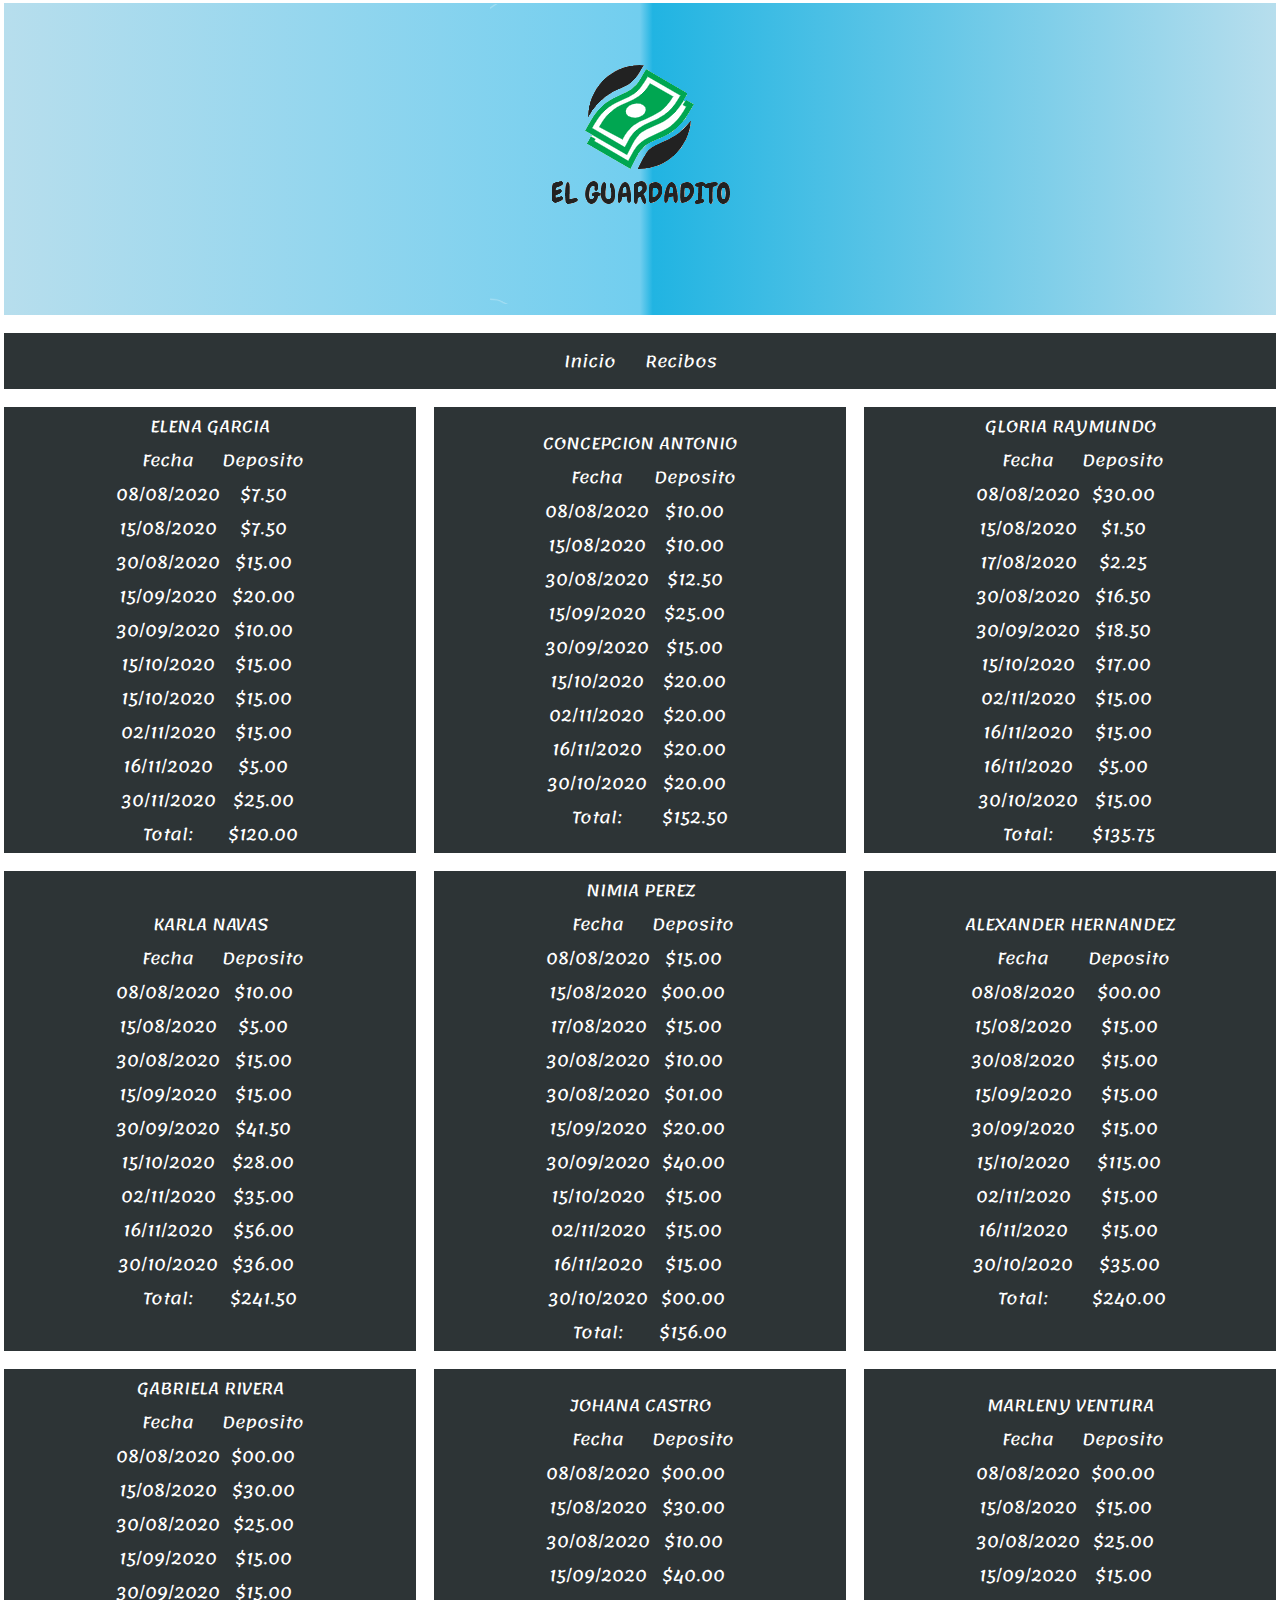
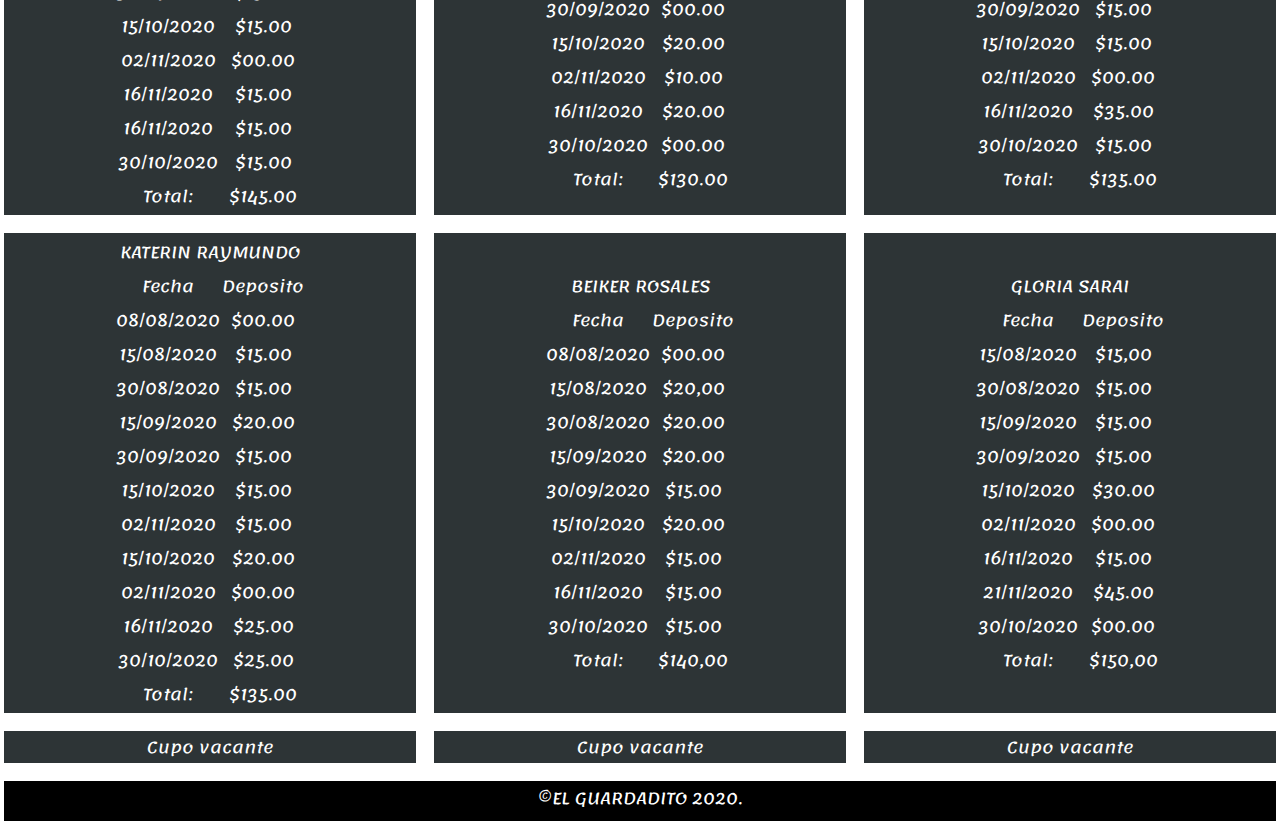
==== commit 3e1881cb: "Update index.html" ====
--- a/index.html
+++ b/index.html
@@ -67,7 +67,7 @@
                     <td>$5.00</td>
                 </tr>
                 <tr>
-                    <td>30/10/2020</td>
+                    <td>30/11/2020</td>
                     <td>$25.00</td>
                 </tr>
                 <tr>
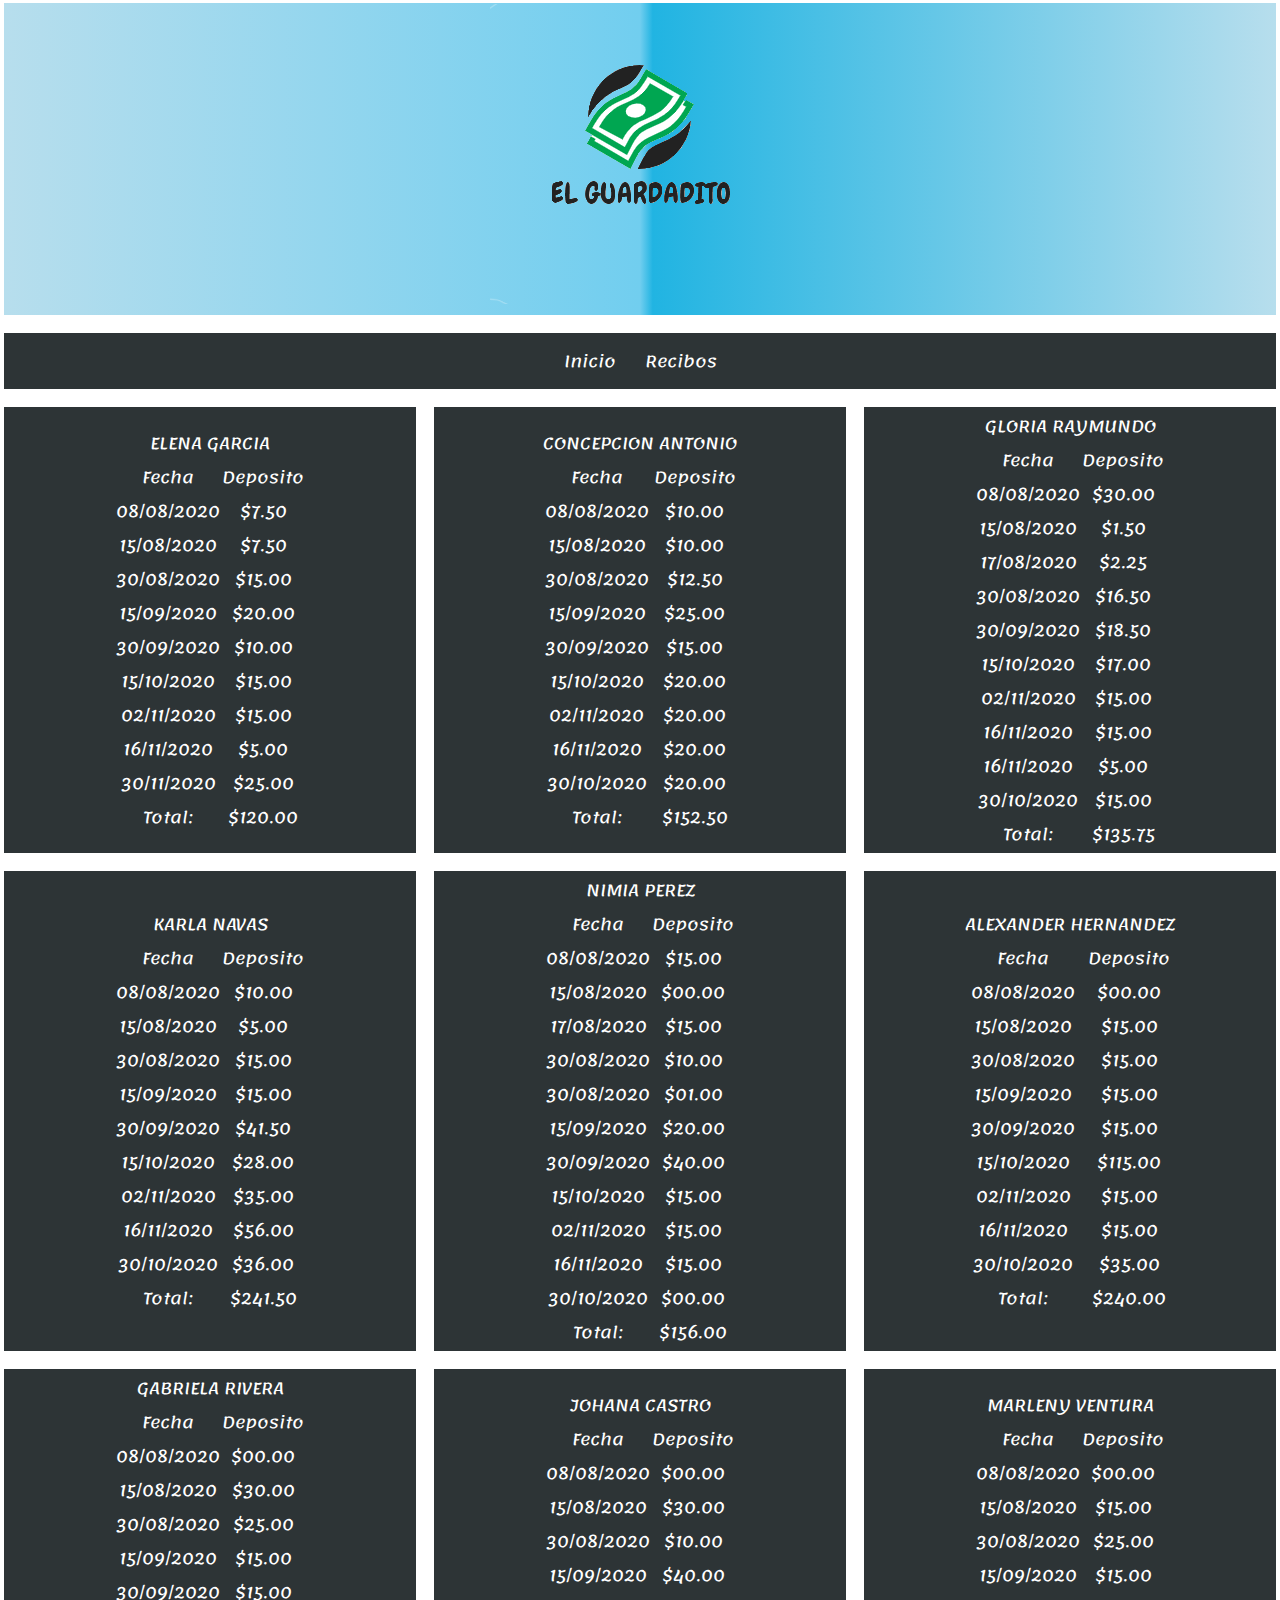
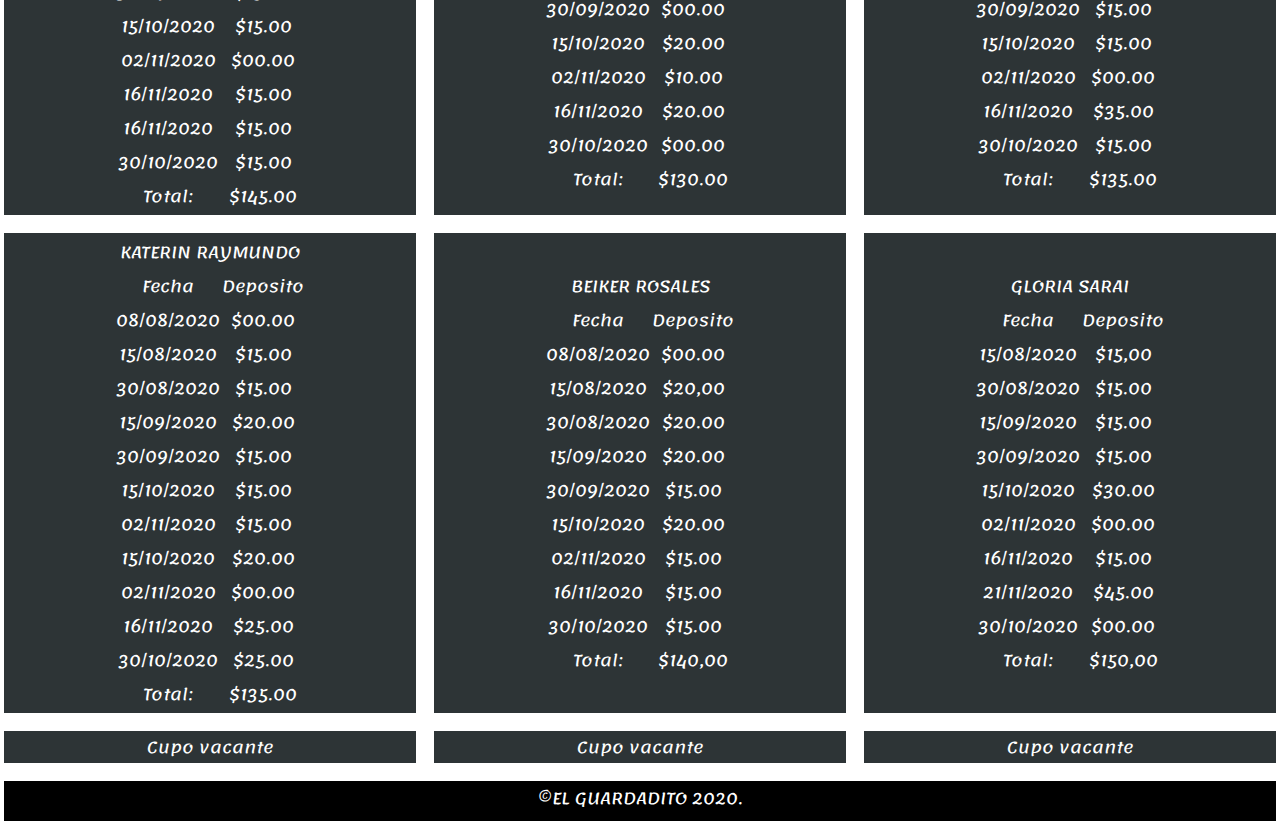
==== commit 9c4c0711: "Update index.html" ====
--- a/index.html
+++ b/index.html
@@ -53,11 +53,6 @@
                 <tr>
                     <td>15/10/2020</td>
                     <td>$15.00</td>
-                </tr>
-                    <tr>
-                    <td>15/10/2020</td>
-                    <td>$15.00</td>
-                </tr>
                 <tr>
                     <td>02/11/2020</td>
                     <td>$15.00</td>
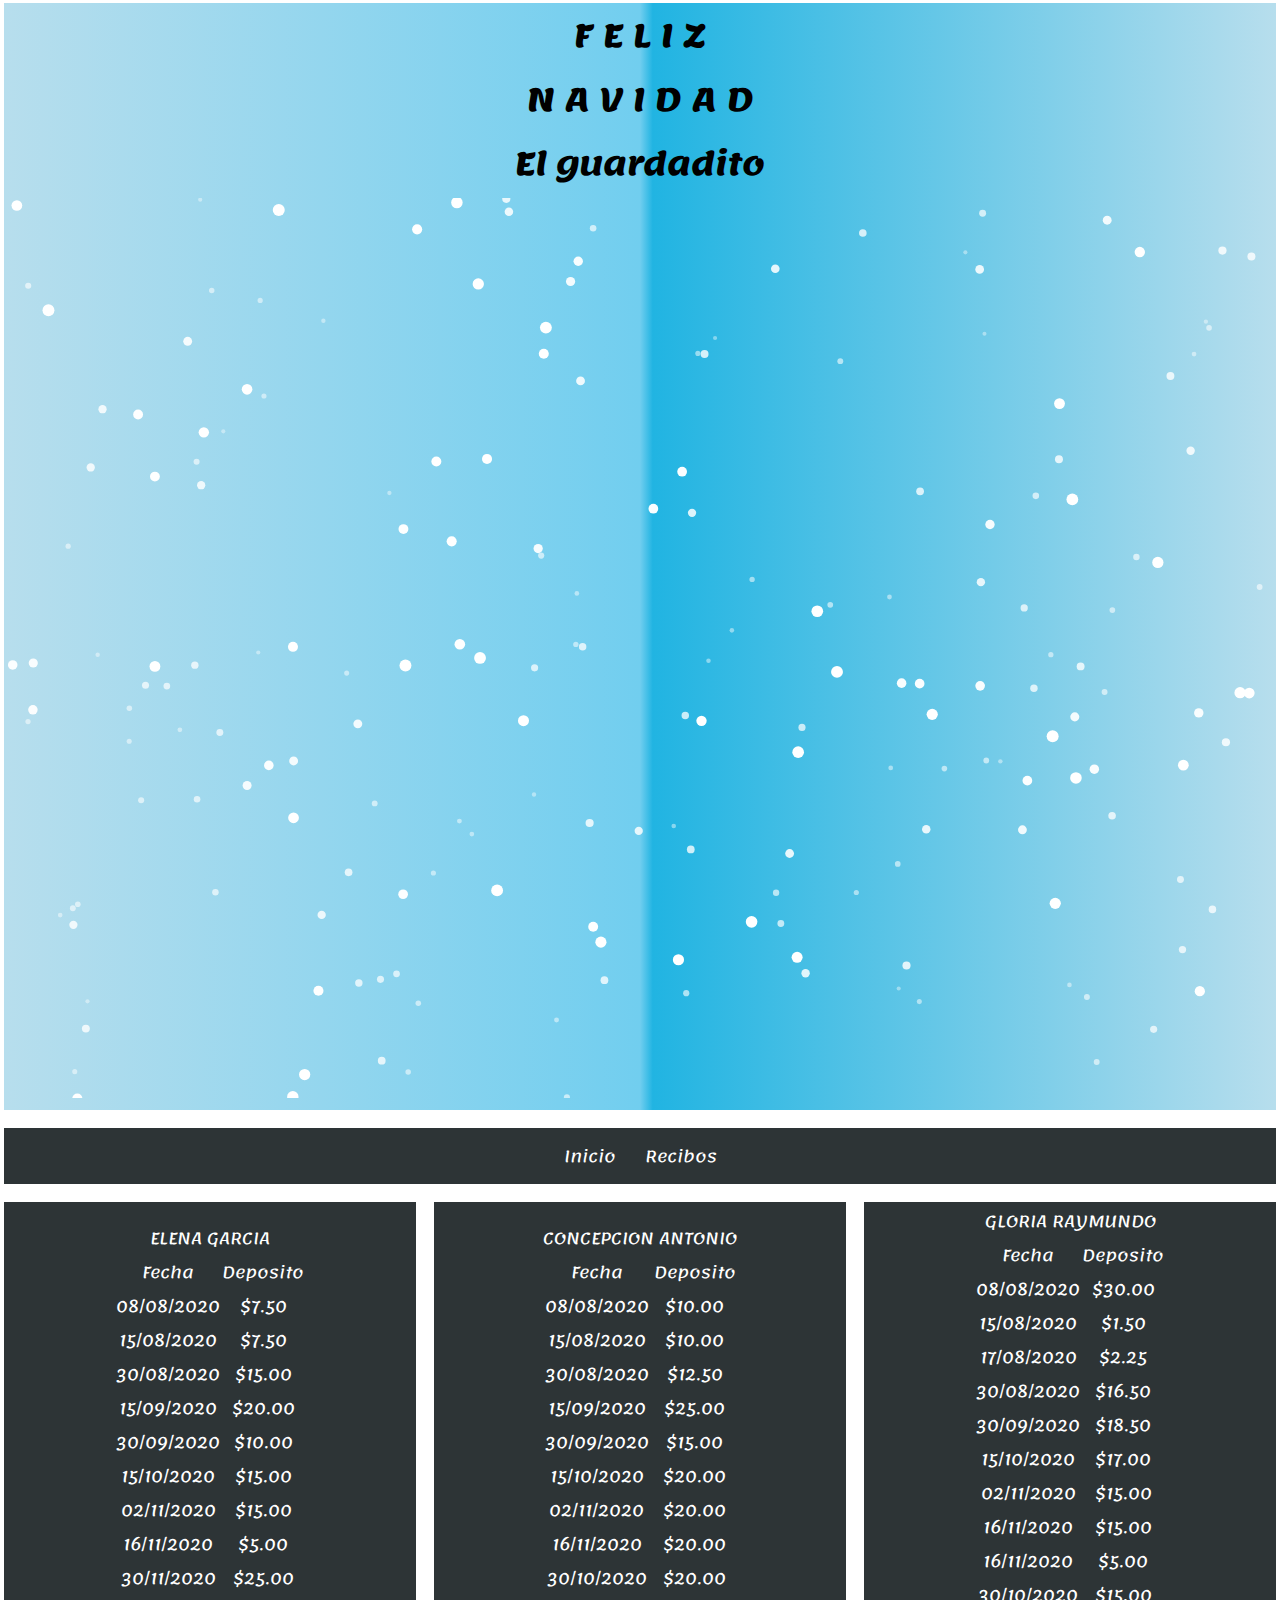
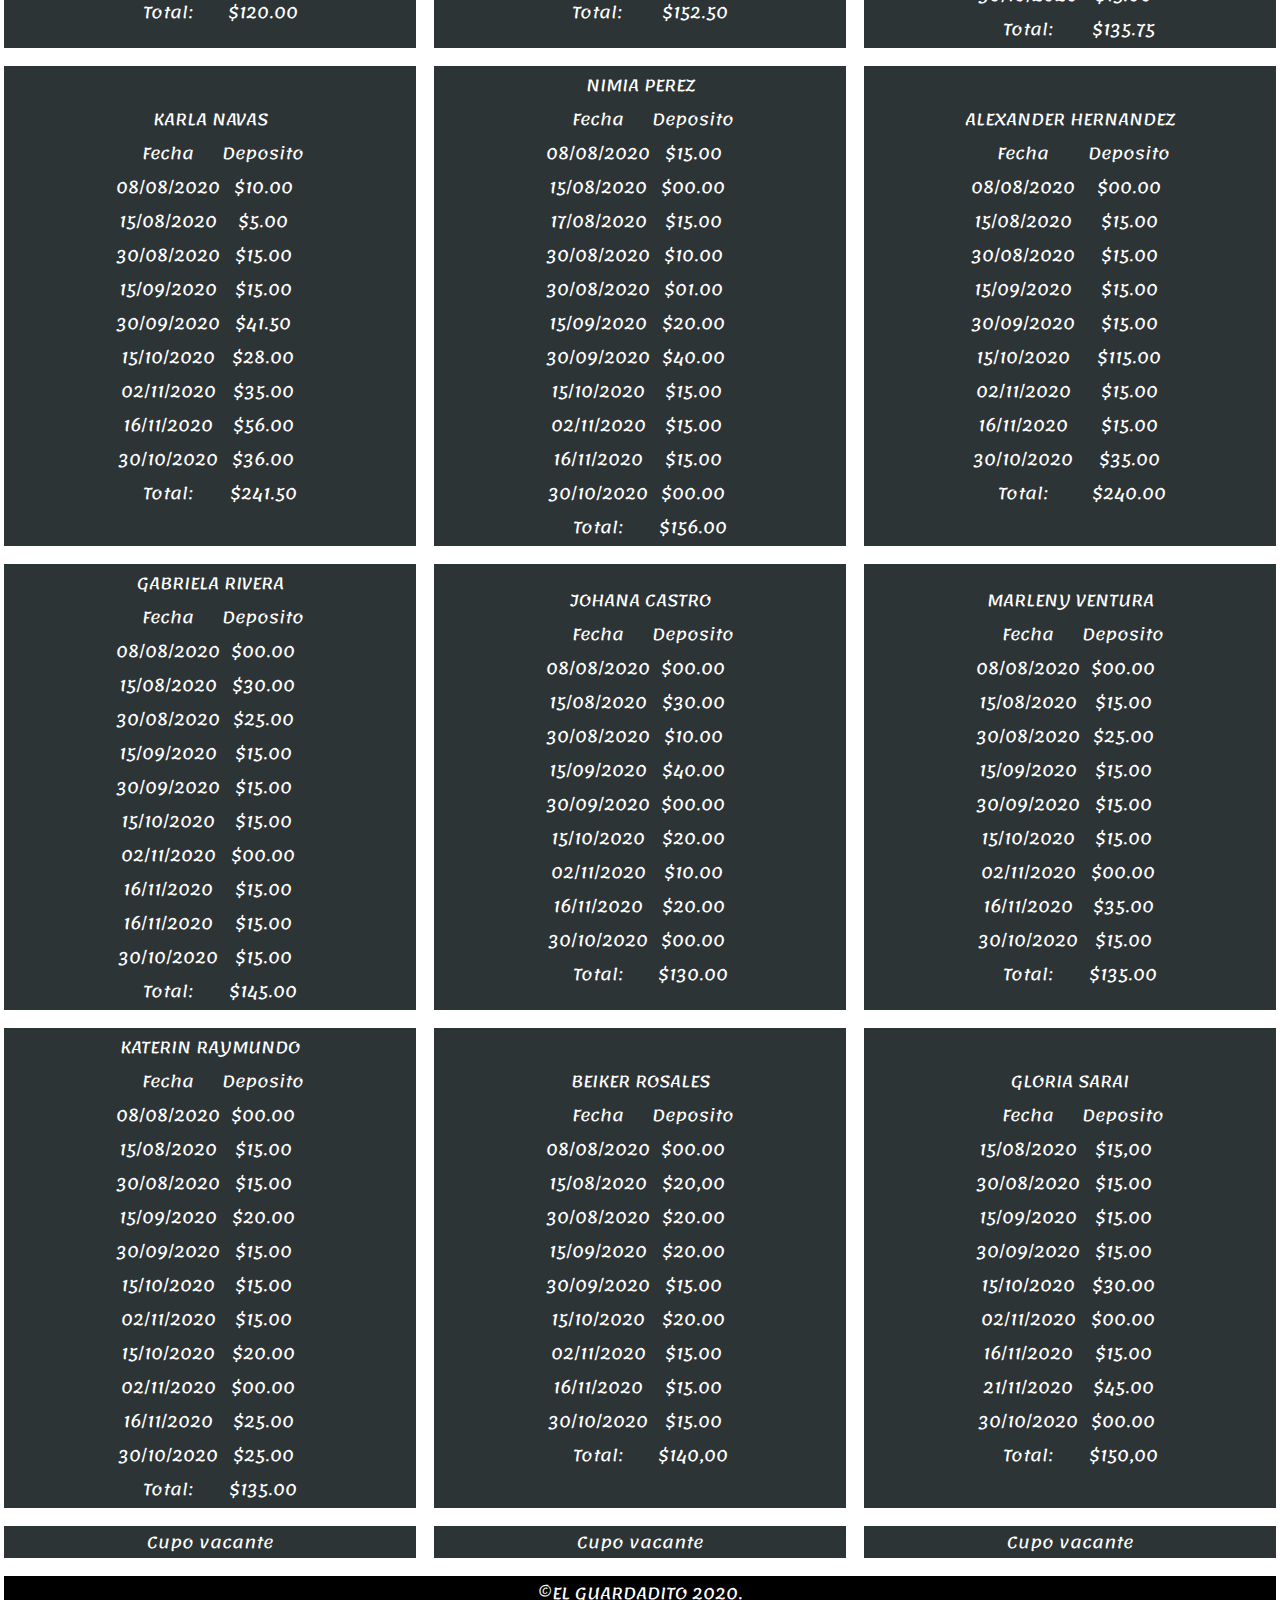
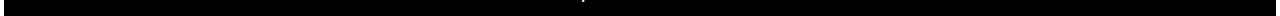
==== commit 4cdaa7a4: "Update index.html" ====
--- a/index.html
+++ b/index.html
@@ -11,7 +11,10 @@
 <body>
     <div class="contedor">
         <div class="Elemento1">
-            <img src="Assets/logo.png">
+            <h1>F E L I Z <br> N A V I D A D <br>El guardadito</h1>
+            <canvas class="snow"></canvas>
+            <div class="santa"></div>
+            <div class="piso"></div>
         </div>
 
         <div class="nav">
@@ -690,5 +693,6 @@
             <p>&COPY;EL GUARDADITO 2020.</p>
         </div>
     </div>
+    <script src="js/snow.js"></script>
 </body>
 </html>
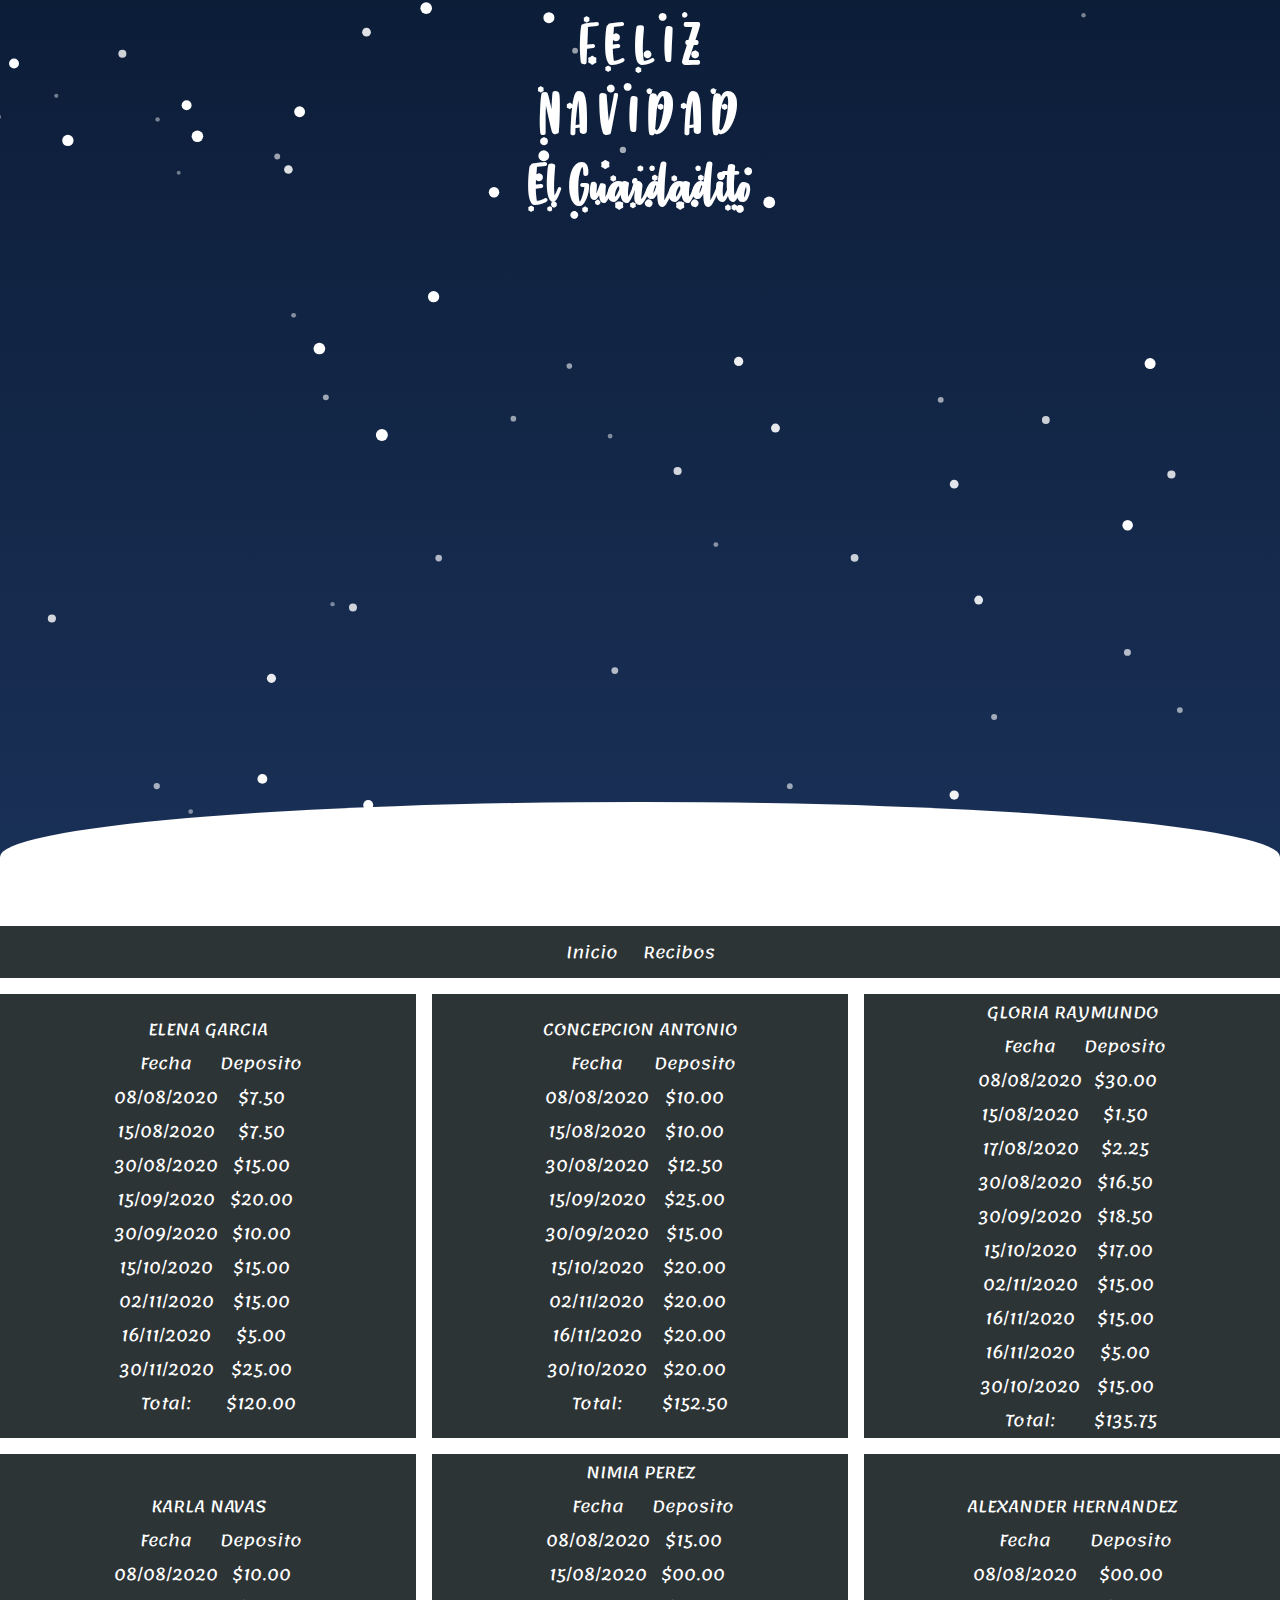
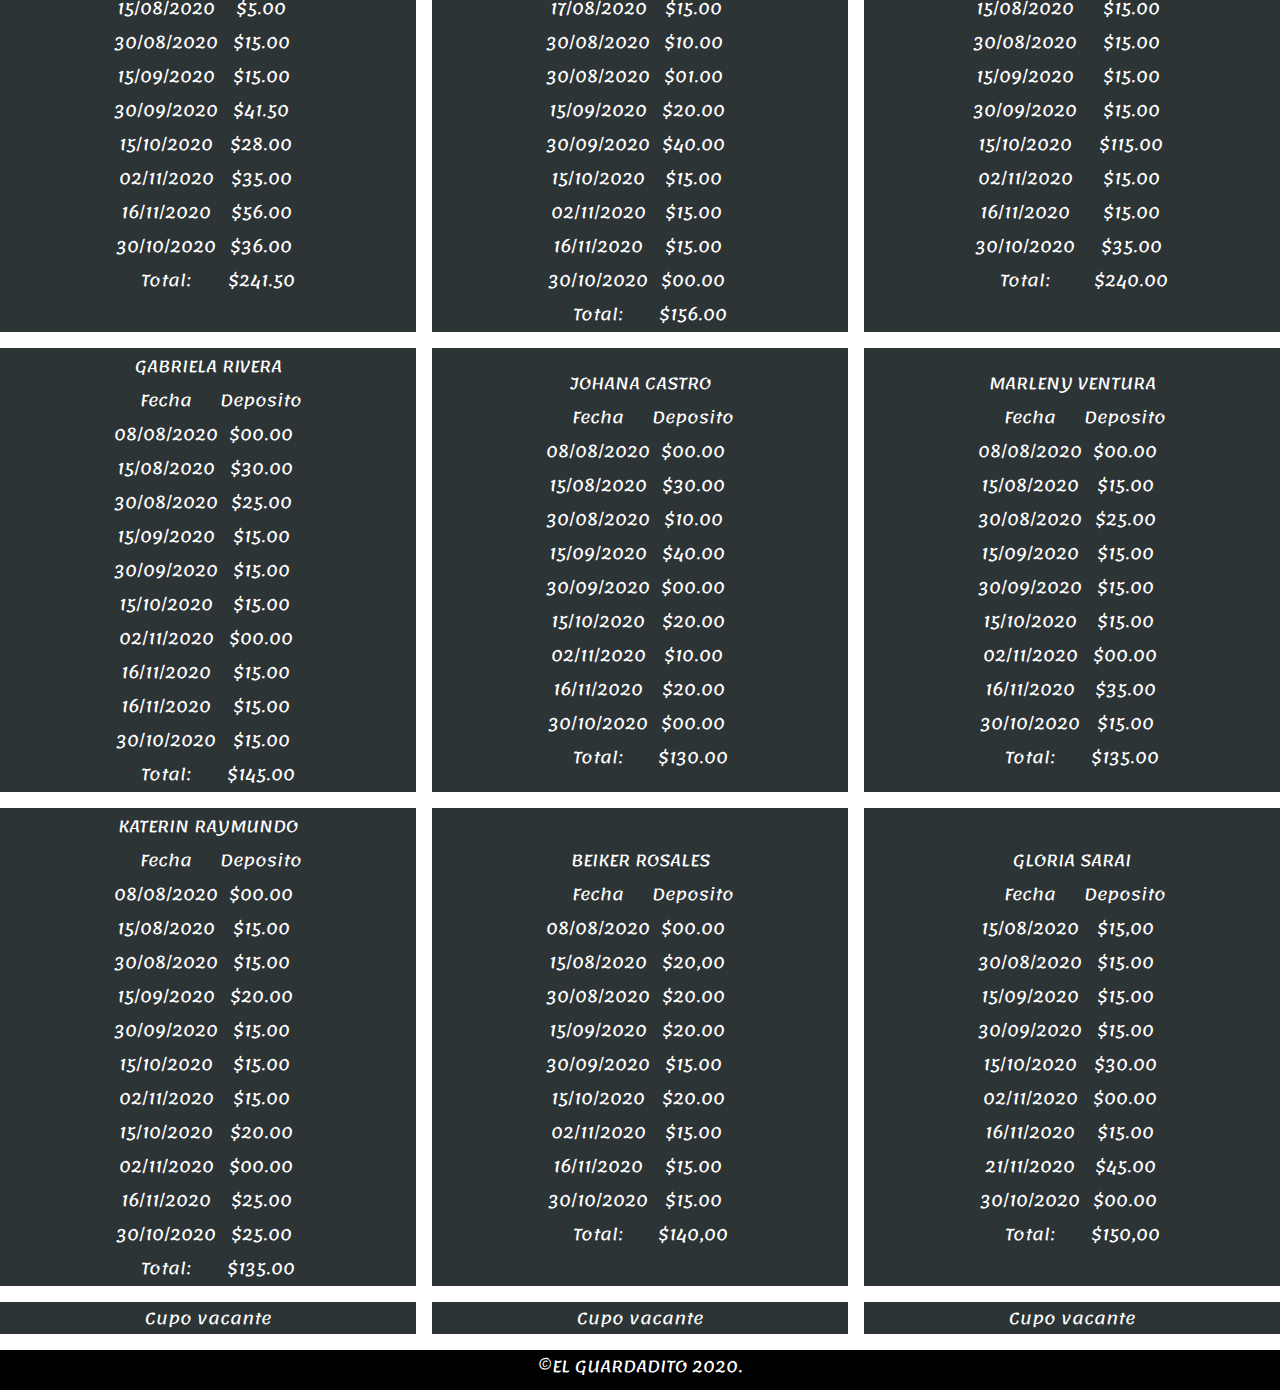
==== commit ae6071be: "Update index.html" ====
--- a/index.html
+++ b/index.html
@@ -11,7 +11,7 @@
 <body>
     <div class="contedor">
         <div class="Elemento1">
-            <h1>F E L I Z <br> N A V I D A D <br>El guardadito</h1>
+            <h1>F E L I Z <br> N A V I D A D <br>El Guardadito</h1>
             <canvas class="snow"></canvas>
             <div class="santa"></div>
             <div class="piso"></div>
--- a/css/estilo.css
+++ b/css/estilo.css
@@ -1,6 +1,49 @@
+@font-face{
+    font-family: 'navidad';
+    font-style: normal;
+    font-weight: 400;
+    src: local("The Perfect Christmas"),
+    local("navidad"),
+    url(../font/navidad.ttf) format('truetype');
+}
+
 *{
     padding: 0px;
-    margin: 1px;
+    margin: 0px;
+}
+
+h1{
+    font-family: 'navidad';
+    text-align: center;
+    width: 100%;
+    color: #fff;
+    font-size: 4em;
+    position: absolute;
+    padding-top: 10px;
+}
+
+.piso{
+    position: absolute;
+    bottom: 0;
+    background: #fff;
+    top: 89.15%;
+    width: 100%;
+    height: 110px;
+    border-top-right-radius: 70%;
+    border-top-left-radius: 70%;
+}
+
+.santa{
+    background-image: url(../Assets/santa.gif);
+    background-size: contain;
+    background-repeat: no-repeat;
+    width: 300px;
+    height: 100px;
+    transform: rotateY(180deg);
+    position: absolute;
+    top: 150px;
+    left: -300px;
+    animation: santa 10s infinite ease-in-out;
 }
 
 .contedor{
@@ -23,17 +66,10 @@
 }
 
 .Elemento1{
-    background: rgba(183,222,237,1);
-    background: -moz-linear-gradient(left, rgba(183,222,237,1) 0%, rgba(113,206,239,1) 50%, rgba(33,180,226,1) 51%, rgba(183,222,237,1) 100%);
-    background: -webkit-gradient(left top, right top, color-stop(0%, rgba(183,222,237,1)), color-stop(50%, rgba(113,206,239,1)), color-stop(51%, rgba(33,180,226,1)), color-stop(100%, rgba(183,222,237,1)));
-    background: -webkit-linear-gradient(left, rgba(183,222,237,1) 0%, rgba(113,206,239,1) 50%, rgba(33,180,226,1) 51%, rgba(183,222,237,1) 100%);
-    background: -o-linear-gradient(left, rgba(183,222,237,1) 0%, rgba(113,206,239,1) 50%, rgba(33,180,226,1) 51%, rgba(183,222,237,1) 100%);
-    background: -ms-linear-gradient(left, rgba(183,222,237,1) 0%, rgba(113,206,239,1) 50%, rgba(33,180,226,1) 51%, rgba(183,222,237,1) 100%);
-    background: linear-gradient(to right, rgba(183,222,237,1) 0%, rgba(113,206,239,1) 50%, rgba(33,180,226,1) 51%, rgba(183,222,237,1) 100%);
-    filter: progid:DXImageTransform.Microsoft.gradient( startColorstr='#b7deed', endColorstr='#b7deed', GradientType=1 );
-    grid-area: E1;
-}
-
+    background: linear-gradient(#0c1d38,#1a3158);
+}
+
+.Elemento1{grid-area: E1;}
 .nav{
     background: #000000;
 }
@@ -141,6 +177,42 @@
     filter: progid:DXImageTransform.Microsoft.gradient( startColorstr='#a8bd6a', endColorstr='#4c8f0e', GradientType=1 );
 }
 
+@keyframes santa{
+    0%{
+        transform: translate(-300px,20px) rotateY(180deg) scale(1)
+    }
+    10%{
+        transform: translate(400px,100px) rotateY(180deg) scale(1.2)
+    }
+    20%{
+        transform: translate(800px,20px) rotateY(180deg) scale(.7)
+    }
+    30%{
+        transform: translate(1200px,100px) rotateY(180deg) scale(1.2)
+    }
+    40%{
+        transform: translate(1600px,20px) rotateY(180deg) scale(1.7)
+    }
+    50%{
+        transform: translate(2000px,100px) rotateY(180deg) scale(1.2)
+    }
+    60%{
+        transform: translate(1500px,20px)  scale(1.2)
+    }
+    70%{
+        transform: translate(1000px,100px)  scale(1.2)
+    }
+    80%{
+        transform: translate(500px,20px)  scale(1.2)
+    }
+    90%{
+        transform: translate(200px,100px)  scale(1.2)
+    }
+    100%{
+        transform: translate(-300px,20px)  scale(1.2)
+    }
+}
+
 @media all and (max-width: 1000px){
    .contedor{
        grid-template-columns: 1fr 1fr;
